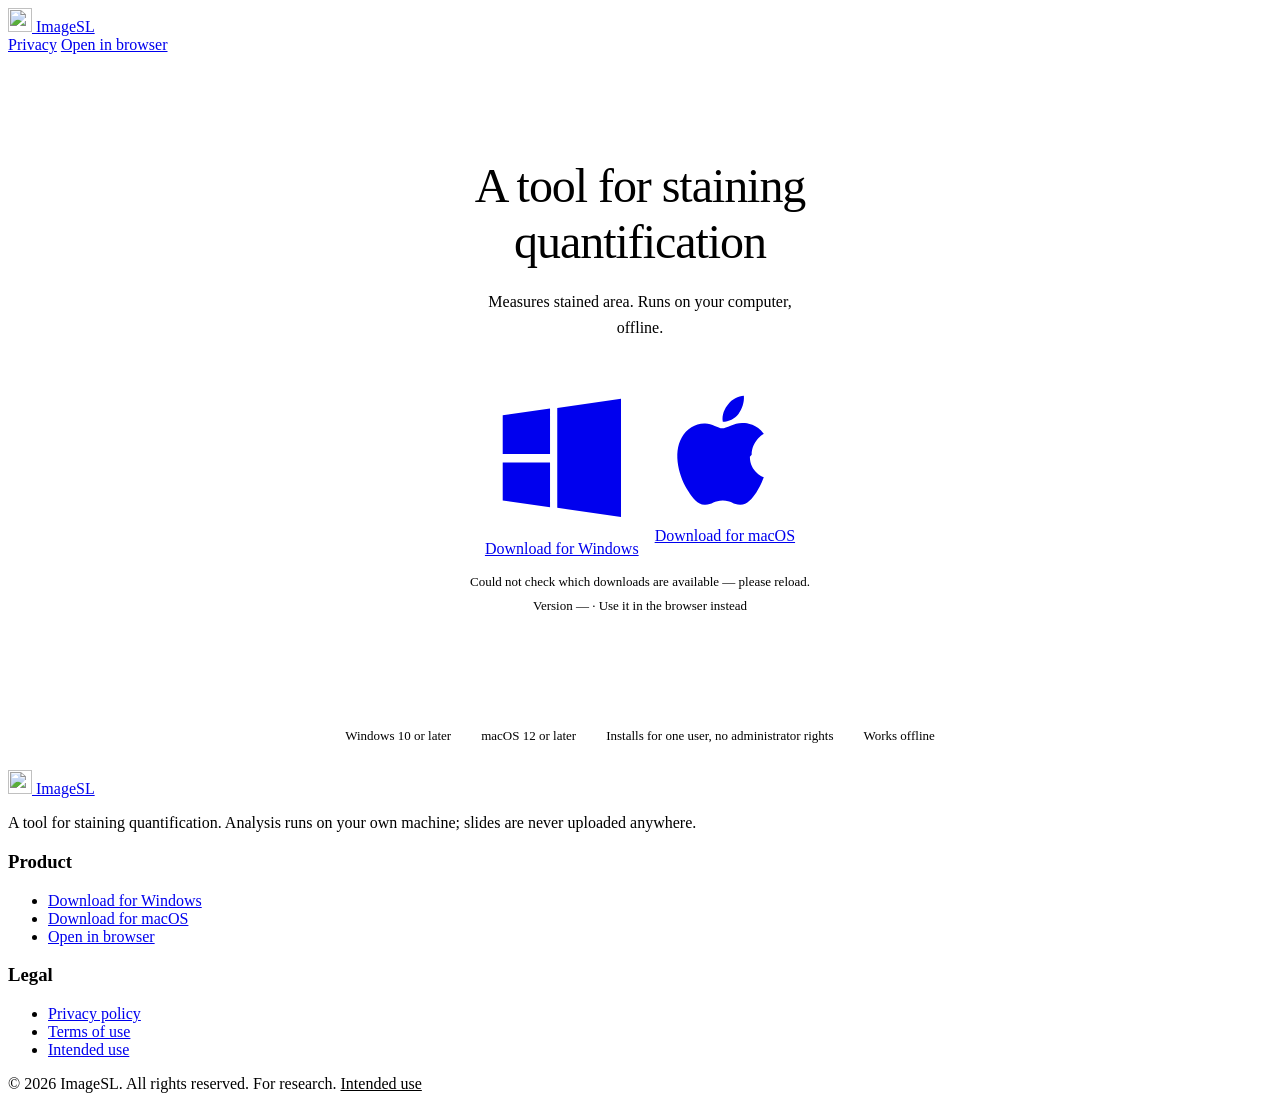
==== server/web/landing.html @ 42e521b3 "Draw every ImageSL mark from one artwork, so they stop disagreeing The taskbar icon and the in-app h" ====
<!doctype html>
<html lang="en">
<head>
<meta charset="utf-8">
<meta name="viewport" content="width=device-width, initial-scale=1">
<title>ImageSL — a tool for staining quantification</title>
<meta name="description" content="ImageSL is a tool for staining quantification. Automatic background removal, colour deconvolution and positive-area measurement. Free desktop app for Windows and macOS; runs offline.">
<meta name="theme-color" content="#ffffff">

<link rel="icon" type="image/png" sizes="32x32" href="/assets/favicon-32.png">
<link rel="icon" type="image/png" sizes="192x192" href="/assets/logo-192.png">
<link rel="apple-touch-icon" href="/assets/logo-192.png">
<link rel="canonical" href="https://imagesl.online/">

<meta property="og:type" content="website">
<meta property="og:site_name" content="ImageSL">
<meta property="og:title" content="ImageSL — a tool for staining quantification">
<meta property="og:description" content="Automatic background removal and positive-area quantification. Runs offline on your own machine.">
<meta property="og:url" content="https://imagesl.online/">
<meta property="og:image" content="https://imagesl.online/assets/og-image.png">
<meta name="twitter:card" content="summary_large_image">

<link rel="stylesheet" href="/tokens.css?v=__ASSET_V__">
<link rel="stylesheet" href="/site.css?v=__ASSET_V__">
<style>
  /* Page-specific only. Header, footer, buttons and prose live in site.css. */

  /* -- hero -------------------------------------------------------------- */
  .hero{text-align:center;padding:104px 0 88px}
  h1{margin:0;font-size:clamp(30px,5vw,48px);font-weight:var(--w-thin);
     letter-spacing:-.022em;line-height:1.16;max-width:15ch;margin-inline:auto}
  .sub{margin:20px auto 0;max-width:44ch;font-size:16px;color:var(--ink-2);line-height:1.6}

  .dl{display:flex;gap:12px;margin-top:38px;flex-wrap:wrap;justify-content:center}

  .hint{margin:16px 0 0;font-size:13px;color:var(--ink-3);min-height:1.2em}
  .meta{margin:8px 0 0;font-size:13px;color:var(--ink-3)}
  .meta a{color:var(--ink-2);text-decoration:none;border-bottom:1px solid var(--line-2)}
  .meta a:hover{color:var(--ink)}

  /* -- spec line --------------------------------------------------------- */
  .spec{border-top:1px solid var(--line);background:var(--bg)}
  .spec .wrap{display:flex;flex-wrap:wrap;gap:10px 30px;padding-block:26px;
              font-size:13px;color:var(--ink-3);justify-content:center;text-align:center}
  .spec b{font-weight:var(--w-normal);color:var(--ink-2)}

</style>
</head>
<body>

<header class="site-header">
  <div class="wrap">
    <a class="brand" href="/">
      <img src="/assets/logo-192.png" alt="" width="24" height="24">
      <span>ImageSL</span>
    </a>
    <nav class="site-nav">
      <a class="opt" href="/privacy">Privacy</a>
      <a href="/app">Open in browser</a>
    </nav>
  </div>
</header>

<main>
  <section class="hero">
    <div class="wrap">
      <h1>A tool for staining quantification</h1>
      <p class="sub">Measures stained area. Runs on your computer, offline.</p>

      <div class="dl">
        <!-- Both buttons ship DISABLED and are switched on only once
             /api/downloads confirms a real file. Starting them enabled meant
             every visitor got a live link during the fetch, and on a platform
             with no build that link is a 404 - the exact thing this page is
             built to avoid. Failing dark is the honest direction. -->
        <a class="btn primary off" id="dl-primary" href="#" rel="noopener" aria-disabled="true">
          <svg viewBox="0 0 24 24" fill="currentColor" aria-hidden="true"><path d="M3 5.5 10.2 4.5v6.9H3V5.5Zm0 13 7.2 1v-6.8H3v5.8Zm8.3 1.1L21 21v-9.6h-9.7v8.2Zm0-15.2v8.1H21V3l-9.7 1.4Z"/></svg>
          <span id="dl-primary-label">Download for Windows</span>
        </a>
        <a class="btn off" id="dl-secondary" href="#" rel="noopener" aria-disabled="true">
          <svg viewBox="0 0 24 24" fill="currentColor" aria-hidden="true"><path d="M16.4 12.6c0-2.3 1.9-3.4 2-3.5-1.1-1.6-2.8-1.8-3.4-1.8-1.4-.1-2.8.9-3.5.9s-1.8-.9-3-.8c-1.5 0-2.9.9-3.7 2.3-1.6 2.7-.4 6.8 1.1 9 .7 1.1 1.6 2.3 2.8 2.2 1.1 0 1.5-.7 2.9-.7s1.7.7 2.9.7 2-1.1 2.7-2.1c.8-1.2 1.2-2.4 1.2-2.5-.1 0-2.3-.9-2.3-3.4ZM14.2 5.8c.6-.8 1-1.9.9-3-.9 0-2 .6-2.6 1.4-.6.7-1.1 1.8-.9 2.9 1 0 2-.5 2.6-1.3Z"/></svg>
          <span id="dl-secondary-label">Download for macOS</span>
        </a>
      </div>

      <p class="hint" id="hint"></p>
      <p class="meta">Version <span id="ver">—</span> · <a href="/app">Use it in the browser instead</a></p>
    </div>
  </section>

  <section class="spec">
    <div class="wrap">
      <span><b>Windows 10</b> or later</span>
      <span><b>macOS 12</b> or later</span>
      <span>Installs for <b>one user</b>, no administrator rights</span>
      <span>Works <b>offline</b></span>
    </div>
  </section>
</main>

<footer class="site-footer">
  <div class="wrap">
    <div class="fgrid">
      <div class="fbrand" style="grid-column:span 2">
        <a class="brand" href="/">
          <img src="/assets/logo-192.png" alt="" width="24" height="24">
          <span>ImageSL</span>
        </a>
        <p>A tool for staining quantification. Analysis runs on your own machine; slides are
           never uploaded anywhere.</p>
      </div>

      <div class="fcol">
        <h3>Product</h3>
        <ul>
          <li><a href="#" id="f-win">Download for Windows</a></li>
          <li><a href="#" id="f-mac">Download for macOS</a></li>
          <li><a href="/app">Open in browser</a></li>
        </ul>
      </div>

      <div class="fcol">
        <h3>Legal</h3>
        <ul>
          <li><a href="/privacy">Privacy policy</a></li>
          <li><a href="/terms">Terms of use</a></li>
          <li><a href="/terms#intended-use">Intended use</a></li>
        </ul>
      </div>
    </div>

    <div class="fbot">
      <span>© <span id="yr">2026</span> ImageSL. All rights reserved.</span>
      <span class="note">For research. <a href="/terms#intended-use" style="color:inherit">Intended use</a></span>
    </div>
  </div>
</footer>

<script>
  // Downloads are served by this site, not by GitHub. A GitHub release link
  // only resolves for people who can see the repository, so a private repo
  // silently 404s every download button - and it does it as an HTML page, which
  // navigates the visitor away instead of downloading. /download/<platform>
  // sends Content-Disposition: attachment, so a click downloads and the page
  // stays put.
  var LABEL = { win: "Download for Windows", mac: "Download for macOS" };
  var KEY   = { win: "windows",              mac: "macos"              };
  var NAME  = { win: "The Windows build",    mac: "The macOS build"    };

  var slot = {};
  function setBtn(id, os){
    var el = document.getElementById(id);
    el.setAttribute('data-os', os);
    var label = document.getElementById(id + '-label');
    if (label) label.textContent = LABEL[os];
    slot[id] = os;
  }

  var isMac = /Mac|iPhone|iPad/.test(navigator.platform || "") ||
              /Mac OS X/.test(navigator.userAgent);
  setBtn('dl-primary',   isMac ? 'mac' : 'win');
  setBtn('dl-secondary', isMac ? 'win' : 'mac');

  document.getElementById('yr').textContent = new Date().getFullYear();

  function say(msg){
    var h = document.getElementById('hint');
    if (h) h.textContent = msg;
  }

  // A button is dead until proven live: the href is only attached once the
  // server has confirmed the file is really there. Everything below either
  // enables a control or leaves it in the disabled state it was served in.
  function enable(el, href){
    if (!el) return;
    el.href = href;
    el.classList.remove('off');
    el.removeAttribute('aria-disabled');
  }

  function blockClick(id, msg){
    var el = document.getElementById(id);
    if (!el) return;
    el.addEventListener('click', function(e){
      if (el.classList.contains('off')) { e.preventDefault(); say(msg); }
    });
  }
  ['dl-primary', 'dl-secondary'].forEach(function(id){
    blockClick(id, NAME[slot[id]] + " is coming soon.");
  });

  // The footer links are plain anchors, so they need the same gate - otherwise
  // they hand out the 404 the buttons above were just stopped from handing out.
  var FOOT = { win: document.getElementById('f-win'),
               mac: document.getElementById('f-mac') };
  ['win', 'mac'].forEach(function(os){
    var el = FOOT[os];
    if (!el) return;
    el.classList.add('off');
    el.addEventListener('click', function(e){
      if (el.classList.contains('off')) { e.preventDefault(); say(NAME[os] + " is coming soon."); }
    });
  });

  // Ask what actually exists before offering it. /api/downloads verifies that
  // the installer is genuinely reachable - a configured URL is not proof of a
  // file - so "available" here means a visitor will really get bytes.
  fetch("/api/downloads")
    .then(function(r){ return r.ok ? r.json() : null; })
    .then(function(j){
      if (!j) throw new Error("no answer");
      if (j.version) document.getElementById('ver').textContent = j.version;
      var p = j.platforms || {};
      ['dl-primary', 'dl-secondary'].forEach(function(id){
        var os = slot[id];
        var info = p[KEY[os]];
        if (info && info.available) enable(document.getElementById(id), info.url || ("/download/" + KEY[os]));
      });
      ['win', 'mac'].forEach(function(os){
        var info = p[KEY[os]];
        if (info && info.available) enable(FOOT[os], info.url || ("/download/" + KEY[os]));
      });
    })
    .catch(function(){
      // We could not find out what exists. Staying dark is the honest failure:
      // the alternative is offering a download we cannot vouch for.
      say("Could not check which downloads are available — please reload.");
    });
</script>
</body>
</html>
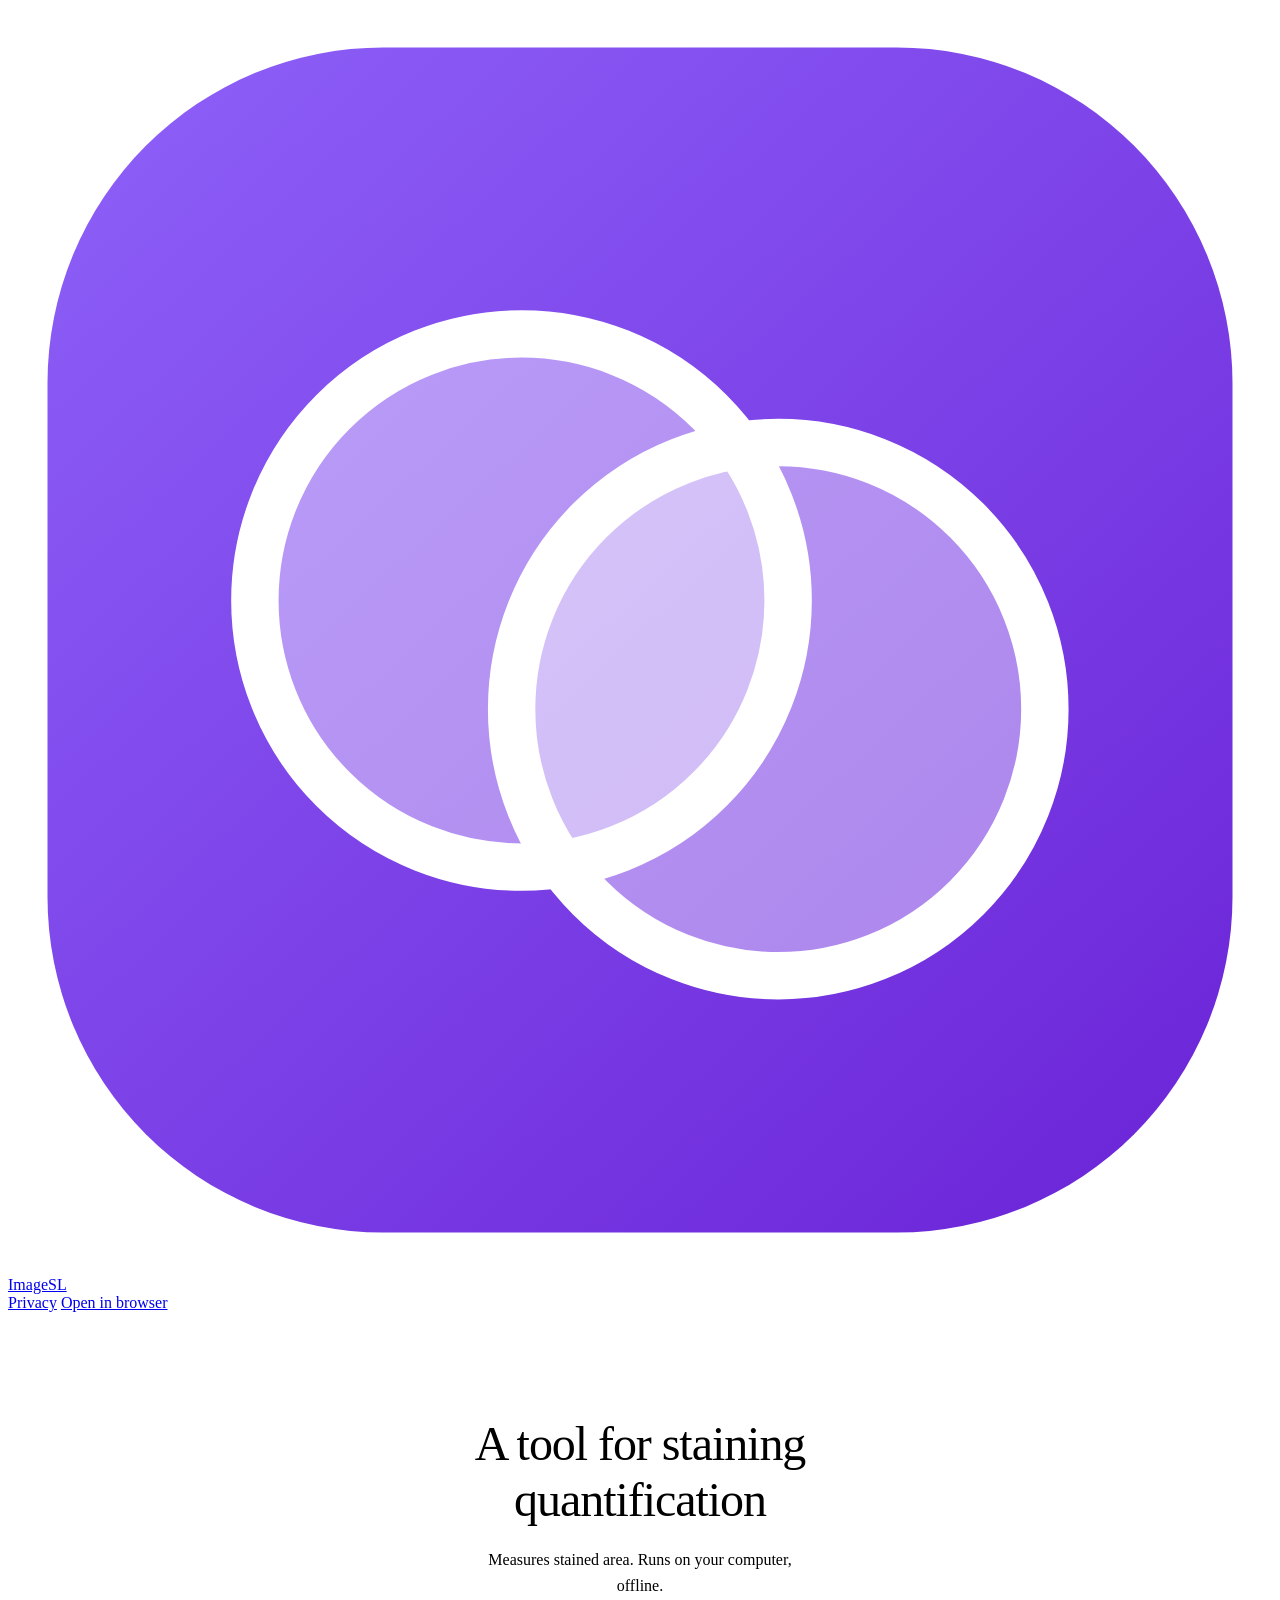
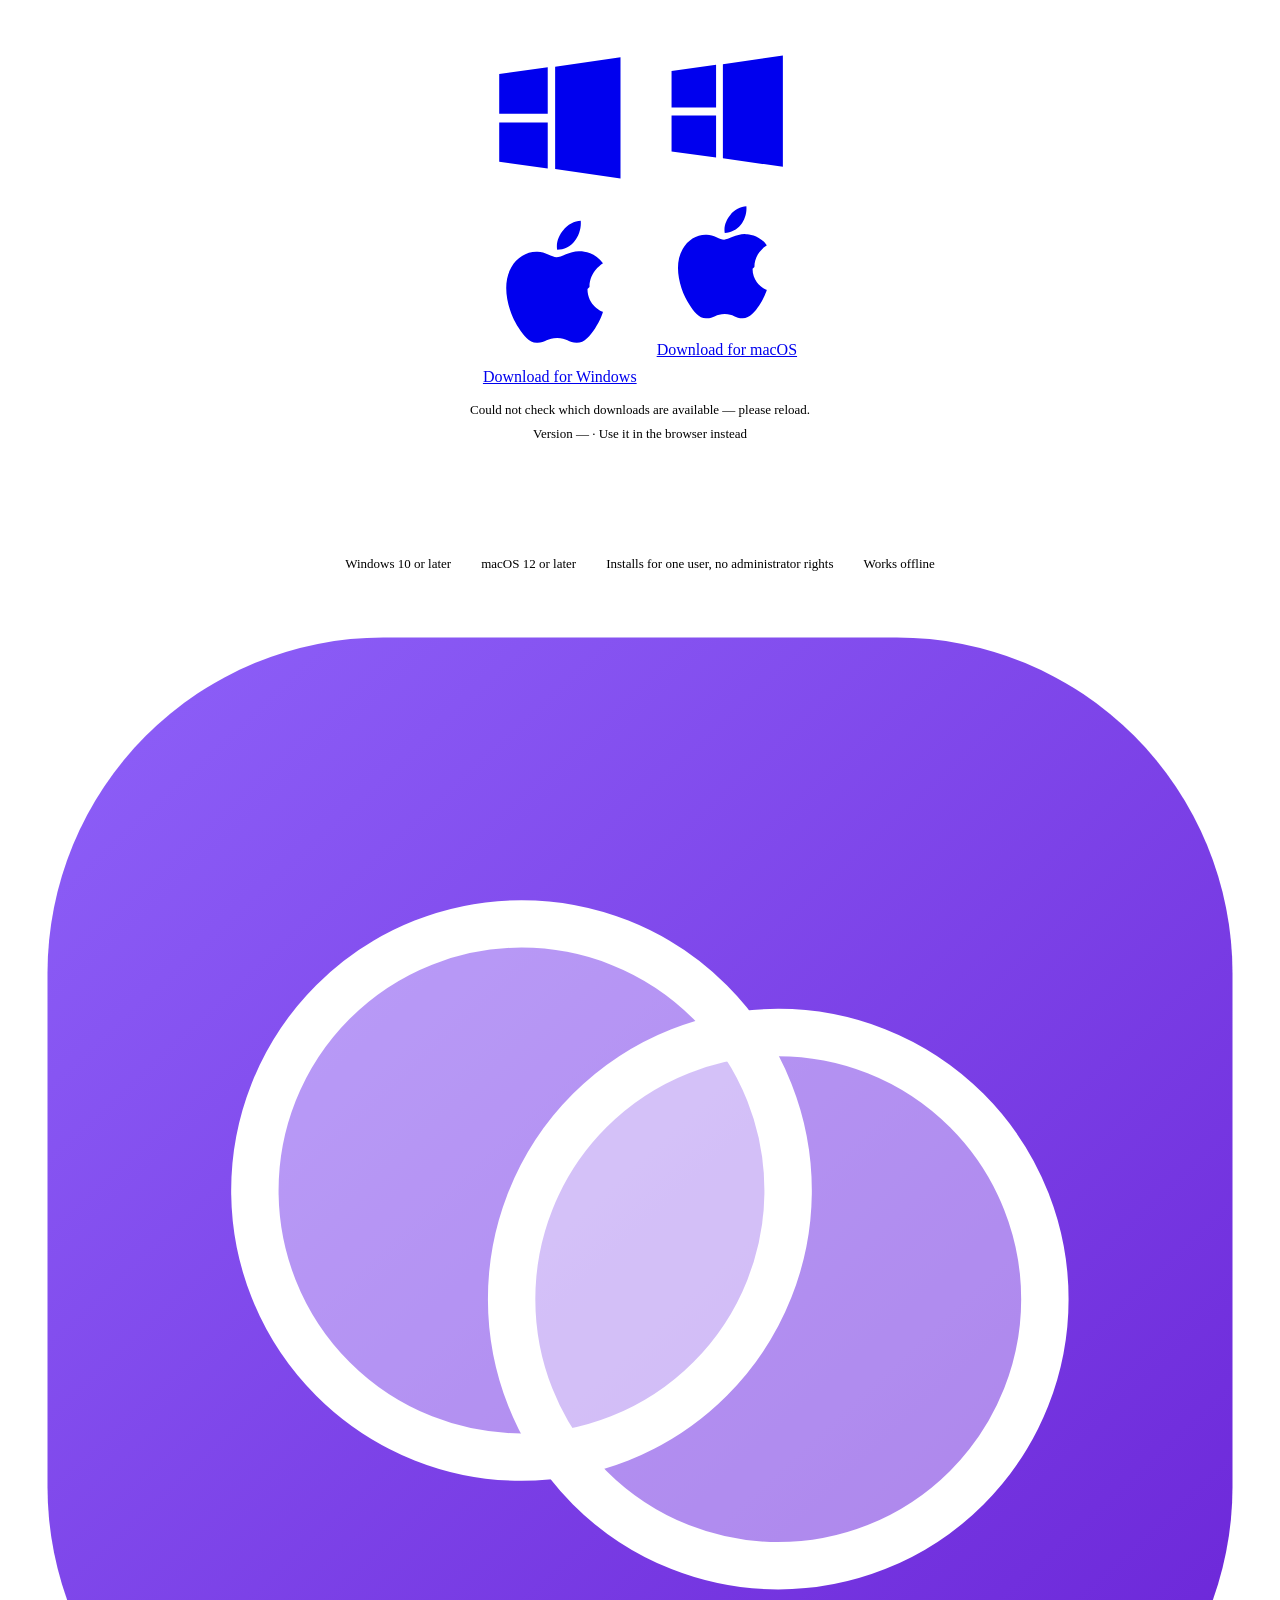
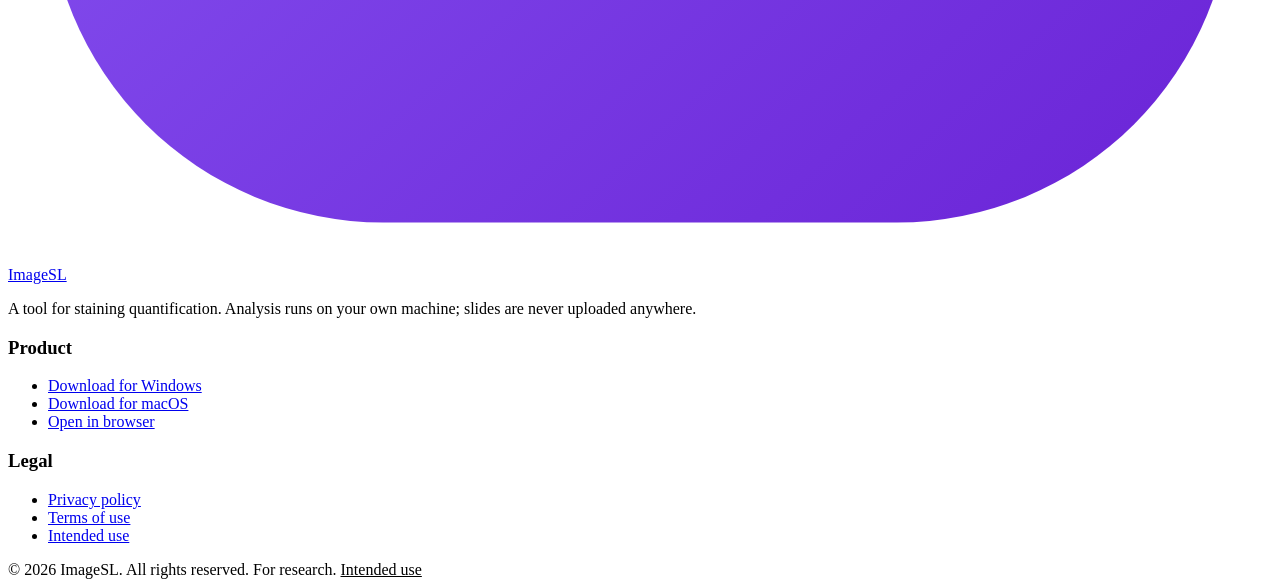
==== commit 4d0db24e: "Keep the original logo and match the icon to it; sync button glyphs Reverts the mark swap. I had mad" ====
--- a/server/web/landing.html
+++ b/server/web/landing.html
@@ -7,8 +7,8 @@
 <meta name="description" content="ImageSL is a tool for staining quantification. Automatic background removal, colour deconvolution and positive-area measurement. Free desktop app for Windows and macOS; runs offline.">
 <meta name="theme-color" content="#ffffff">
 
+<link rel="icon" type="image/svg+xml" href="/assets/logo.svg">
 <link rel="icon" type="image/png" sizes="32x32" href="/assets/favicon-32.png">
-<link rel="icon" type="image/png" sizes="192x192" href="/assets/logo-192.png">
 <link rel="apple-touch-icon" href="/assets/logo-192.png">
 <link rel="canonical" href="https://imagesl.online/">
 
@@ -51,7 +51,15 @@
 <header class="site-header">
   <div class="wrap">
     <a class="brand" href="/">
-      <img src="/assets/logo-192.png" alt="" width="24" height="24">
+      <svg viewBox="0 0 64 64" role="img" aria-label="ImageSL" xmlns="http://www.w3.org/2000/svg">
+        <defs><linearGradient id="isl-a" x1="8" y1="6" x2="56" y2="58" gradientUnits="userSpaceOnUse">
+          <stop offset="0" stop-color="#8b5cf6"/><stop offset="1" stop-color="#6d28d9"/></linearGradient></defs>
+        <rect x="2" y="2" width="60" height="60" rx="17" fill="url(#isl-a)"/>
+        <g stroke="#ffffff" stroke-width="2.4">
+          <circle cx="26" cy="30" r="13.5" fill="#ffffff" fill-opacity="0.42"/>
+          <circle cx="39" cy="35.5" r="13.5" fill="#ffffff" fill-opacity="0.42"/>
+        </g>
+      </svg>
       <span>ImageSL</span>
     </a>
     <nav class="site-nav">
@@ -73,12 +81,19 @@
              every visitor got a live link during the fetch, and on a platform
              with no build that link is a 404 - the exact thing this page is
              built to avoid. Failing dark is the honest direction. -->
-        <a class="btn primary off" id="dl-primary" href="#" rel="noopener" aria-disabled="true">
-          <svg viewBox="0 0 24 24" fill="currentColor" aria-hidden="true"><path d="M3 5.5 10.2 4.5v6.9H3V5.5Zm0 13 7.2 1v-6.8H3v5.8Zm8.3 1.1L21 21v-9.6h-9.7v8.2Zm0-15.2v8.1H21V3l-9.7 1.4Z"/></svg>
+        <!-- Each button carries BOTH glyphs; CSS shows the one matching its
+             data-os. The buttons swap places on a Mac (own platform first), and
+             when only the label moved the primary button read "Download for
+             macOS" above a Windows logo. Tying the glyph to the same attribute
+             that drives the label makes them impossible to separate. -->
+        <a class="btn primary off" id="dl-primary" href="#" rel="noopener" aria-disabled="true" data-os="win">
+          <svg class="g-win" viewBox="0 0 24 24" fill="currentColor" aria-hidden="true"><path d="M3 5.5 10.2 4.5v6.9H3V5.5Zm0 13 7.2 1v-6.8H3v5.8Zm8.3 1.1L21 21v-9.6h-9.7v8.2Zm0-15.2v8.1H21V3l-9.7 1.4Z"/></svg>
+          <svg class="g-mac" viewBox="0 0 24 24" fill="currentColor" aria-hidden="true"><path d="M16.4 12.6c0-2.3 1.9-3.4 2-3.5-1.1-1.6-2.8-1.8-3.4-1.8-1.4-.1-2.8.9-3.5.9s-1.8-.9-3-.8c-1.5 0-2.9.9-3.7 2.3-1.6 2.7-.4 6.8 1.1 9 .7 1.1 1.6 2.3 2.8 2.2 1.1 0 1.5-.7 2.9-.7s1.7.7 2.9.7 2-1.1 2.7-2.1c.8-1.2 1.2-2.4 1.2-2.5-.1 0-2.3-.9-2.3-3.4ZM14.2 5.8c.6-.8 1-1.9.9-3-.9 0-2 .6-2.6 1.4-.6.7-1.1 1.8-.9 2.9 1 0 2-.5 2.6-1.3Z"/></svg>
           <span id="dl-primary-label">Download for Windows</span>
         </a>
-        <a class="btn off" id="dl-secondary" href="#" rel="noopener" aria-disabled="true">
-          <svg viewBox="0 0 24 24" fill="currentColor" aria-hidden="true"><path d="M16.4 12.6c0-2.3 1.9-3.4 2-3.5-1.1-1.6-2.8-1.8-3.4-1.8-1.4-.1-2.8.9-3.5.9s-1.8-.9-3-.8c-1.5 0-2.9.9-3.7 2.3-1.6 2.7-.4 6.8 1.1 9 .7 1.1 1.6 2.3 2.8 2.2 1.1 0 1.5-.7 2.9-.7s1.7.7 2.9.7 2-1.1 2.7-2.1c.8-1.2 1.2-2.4 1.2-2.5-.1 0-2.3-.9-2.3-3.4ZM14.2 5.8c.6-.8 1-1.9.9-3-.9 0-2 .6-2.6 1.4-.6.7-1.1 1.8-.9 2.9 1 0 2-.5 2.6-1.3Z"/></svg>
+        <a class="btn off" id="dl-secondary" href="#" rel="noopener" aria-disabled="true" data-os="mac">
+          <svg class="g-win" viewBox="0 0 24 24" fill="currentColor" aria-hidden="true"><path d="M3 5.5 10.2 4.5v6.9H3V5.5Zm0 13 7.2 1v-6.8H3v5.8Zm8.3 1.1L21 21v-9.6h-9.7v8.2Zm0-15.2v8.1H21V3l-9.7 1.4Z"/></svg>
+          <svg class="g-mac" viewBox="0 0 24 24" fill="currentColor" aria-hidden="true"><path d="M16.4 12.6c0-2.3 1.9-3.4 2-3.5-1.1-1.6-2.8-1.8-3.4-1.8-1.4-.1-2.8.9-3.5.9s-1.8-.9-3-.8c-1.5 0-2.9.9-3.7 2.3-1.6 2.7-.4 6.8 1.1 9 .7 1.1 1.6 2.3 2.8 2.2 1.1 0 1.5-.7 2.9-.7s1.7.7 2.9.7 2-1.1 2.7-2.1c.8-1.2 1.2-2.4 1.2-2.5-.1 0-2.3-.9-2.3-3.4ZM14.2 5.8c.6-.8 1-1.9.9-3-.9 0-2 .6-2.6 1.4-.6.7-1.1 1.8-.9 2.9 1 0 2-.5 2.6-1.3Z"/></svg>
           <span id="dl-secondary-label">Download for macOS</span>
         </a>
       </div>
@@ -103,7 +118,13 @@
     <div class="fgrid">
       <div class="fbrand" style="grid-column:span 2">
         <a class="brand" href="/">
-          <img src="/assets/logo-192.png" alt="" width="24" height="24">
+          <svg viewBox="0 0 64 64" role="img" aria-label="ImageSL" xmlns="http://www.w3.org/2000/svg">
+            <rect x="2" y="2" width="60" height="60" rx="17" fill="url(#isl-a)"/>
+            <g stroke="#ffffff" stroke-width="2.4">
+              <circle cx="26" cy="30" r="13.5" fill="#ffffff" fill-opacity="0.42"/>
+              <circle cx="39" cy="35.5" r="13.5" fill="#ffffff" fill-opacity="0.42"/>
+            </g>
+          </svg>
           <span>ImageSL</span>
         </a>
         <p>A tool for staining quantification. Analysis runs on your own machine; slides are
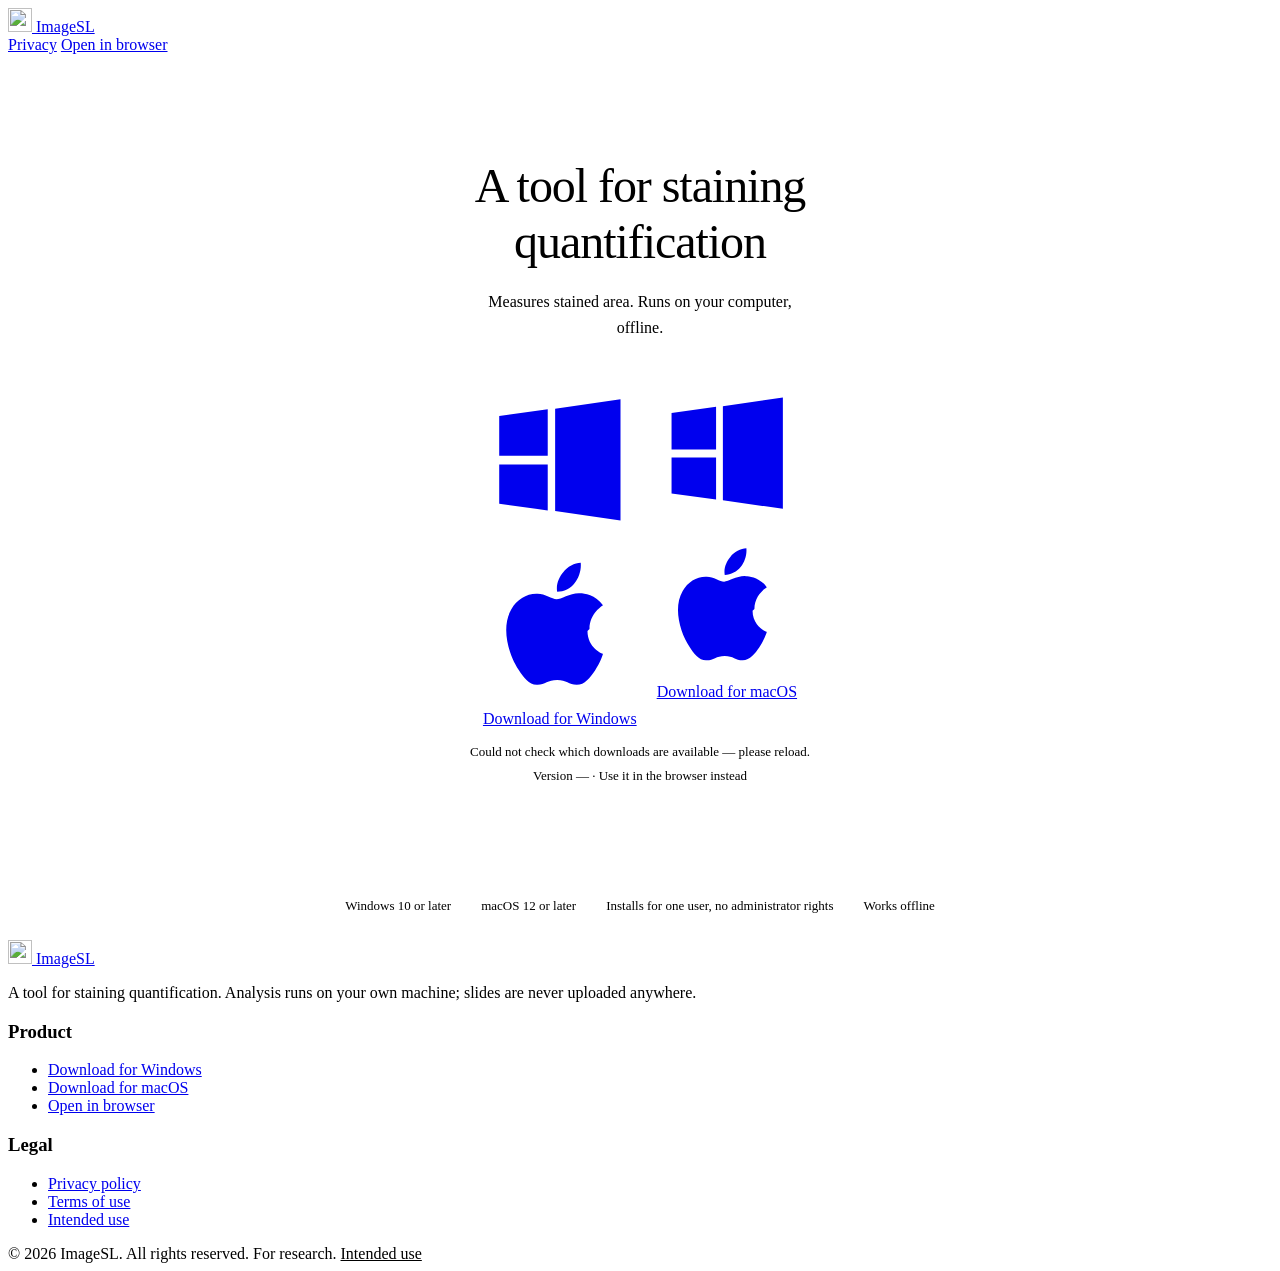
==== commit 2f3a600e: "Restore the original logo artwork, which I overwrote, and derive everything from it I destroyed the " ====
--- a/server/web/landing.html
+++ b/server/web/landing.html
@@ -1,252 +1,238 @@
-<!doctype html>
-<html lang="en">
-<head>
-<meta charset="utf-8">
-<meta name="viewport" content="width=device-width, initial-scale=1">
-<title>ImageSL — a tool for staining quantification</title>
-<meta name="description" content="ImageSL is a tool for staining quantification. Automatic background removal, colour deconvolution and positive-area measurement. Free desktop app for Windows and macOS; runs offline.">
-<meta name="theme-color" content="#ffffff">
-
-<link rel="icon" type="image/svg+xml" href="/assets/logo.svg">
-<link rel="icon" type="image/png" sizes="32x32" href="/assets/favicon-32.png">
-<link rel="apple-touch-icon" href="/assets/logo-192.png">
-<link rel="canonical" href="https://imagesl.online/">
-
-<meta property="og:type" content="website">
-<meta property="og:site_name" content="ImageSL">
-<meta property="og:title" content="ImageSL — a tool for staining quantification">
-<meta property="og:description" content="Automatic background removal and positive-area quantification. Runs offline on your own machine.">
-<meta property="og:url" content="https://imagesl.online/">
-<meta property="og:image" content="https://imagesl.online/assets/og-image.png">
-<meta name="twitter:card" content="summary_large_image">
-
-<link rel="stylesheet" href="/tokens.css?v=__ASSET_V__">
-<link rel="stylesheet" href="/site.css?v=__ASSET_V__">
-<style>
-  /* Page-specific only. Header, footer, buttons and prose live in site.css. */
-
-  /* -- hero -------------------------------------------------------------- */
-  .hero{text-align:center;padding:104px 0 88px}
-  h1{margin:0;font-size:clamp(30px,5vw,48px);font-weight:var(--w-thin);
-     letter-spacing:-.022em;line-height:1.16;max-width:15ch;margin-inline:auto}
-  .sub{margin:20px auto 0;max-width:44ch;font-size:16px;color:var(--ink-2);line-height:1.6}
-
-  .dl{display:flex;gap:12px;margin-top:38px;flex-wrap:wrap;justify-content:center}
-
-  .hint{margin:16px 0 0;font-size:13px;color:var(--ink-3);min-height:1.2em}
-  .meta{margin:8px 0 0;font-size:13px;color:var(--ink-3)}
-  .meta a{color:var(--ink-2);text-decoration:none;border-bottom:1px solid var(--line-2)}
-  .meta a:hover{color:var(--ink)}
-
-  /* -- spec line --------------------------------------------------------- */
-  .spec{border-top:1px solid var(--line);background:var(--bg)}
-  .spec .wrap{display:flex;flex-wrap:wrap;gap:10px 30px;padding-block:26px;
-              font-size:13px;color:var(--ink-3);justify-content:center;text-align:center}
-  .spec b{font-weight:var(--w-normal);color:var(--ink-2)}
-
-</style>
-</head>
-<body>
-
-<header class="site-header">
-  <div class="wrap">
-    <a class="brand" href="/">
-      <svg viewBox="0 0 64 64" role="img" aria-label="ImageSL" xmlns="http://www.w3.org/2000/svg">
-        <defs><linearGradient id="isl-a" x1="8" y1="6" x2="56" y2="58" gradientUnits="userSpaceOnUse">
-          <stop offset="0" stop-color="#8b5cf6"/><stop offset="1" stop-color="#6d28d9"/></linearGradient></defs>
-        <rect x="2" y="2" width="60" height="60" rx="17" fill="url(#isl-a)"/>
-        <g stroke="#ffffff" stroke-width="2.4">
-          <circle cx="26" cy="30" r="13.5" fill="#ffffff" fill-opacity="0.42"/>
-          <circle cx="39" cy="35.5" r="13.5" fill="#ffffff" fill-opacity="0.42"/>
-        </g>
-      </svg>
-      <span>ImageSL</span>
-    </a>
-    <nav class="site-nav">
-      <a class="opt" href="/privacy">Privacy</a>
-      <a href="/app">Open in browser</a>
-    </nav>
-  </div>
-</header>
-
-<main>
-  <section class="hero">
-    <div class="wrap">
-      <h1>A tool for staining quantification</h1>
-      <p class="sub">Measures stained area. Runs on your computer, offline.</p>
-
-      <div class="dl">
-        <!-- Both buttons ship DISABLED and are switched on only once
-             /api/downloads confirms a real file. Starting them enabled meant
-             every visitor got a live link during the fetch, and on a platform
-             with no build that link is a 404 - the exact thing this page is
-             built to avoid. Failing dark is the honest direction. -->
-        <!-- Each button carries BOTH glyphs; CSS shows the one matching its
-             data-os. The buttons swap places on a Mac (own platform first), and
-             when only the label moved the primary button read "Download for
-             macOS" above a Windows logo. Tying the glyph to the same attribute
-             that drives the label makes them impossible to separate. -->
-        <a class="btn primary off" id="dl-primary" href="#" rel="noopener" aria-disabled="true" data-os="win">
-          <svg class="g-win" viewBox="0 0 24 24" fill="currentColor" aria-hidden="true"><path d="M3 5.5 10.2 4.5v6.9H3V5.5Zm0 13 7.2 1v-6.8H3v5.8Zm8.3 1.1L21 21v-9.6h-9.7v8.2Zm0-15.2v8.1H21V3l-9.7 1.4Z"/></svg>
-          <svg class="g-mac" viewBox="0 0 24 24" fill="currentColor" aria-hidden="true"><path d="M16.4 12.6c0-2.3 1.9-3.4 2-3.5-1.1-1.6-2.8-1.8-3.4-1.8-1.4-.1-2.8.9-3.5.9s-1.8-.9-3-.8c-1.5 0-2.9.9-3.7 2.3-1.6 2.7-.4 6.8 1.1 9 .7 1.1 1.6 2.3 2.8 2.2 1.1 0 1.5-.7 2.9-.7s1.7.7 2.9.7 2-1.1 2.7-2.1c.8-1.2 1.2-2.4 1.2-2.5-.1 0-2.3-.9-2.3-3.4ZM14.2 5.8c.6-.8 1-1.9.9-3-.9 0-2 .6-2.6 1.4-.6.7-1.1 1.8-.9 2.9 1 0 2-.5 2.6-1.3Z"/></svg>
-          <span id="dl-primary-label">Download for Windows</span>
-        </a>
-        <a class="btn off" id="dl-secondary" href="#" rel="noopener" aria-disabled="true" data-os="mac">
-          <svg class="g-win" viewBox="0 0 24 24" fill="currentColor" aria-hidden="true"><path d="M3 5.5 10.2 4.5v6.9H3V5.5Zm0 13 7.2 1v-6.8H3v5.8Zm8.3 1.1L21 21v-9.6h-9.7v8.2Zm0-15.2v8.1H21V3l-9.7 1.4Z"/></svg>
-          <svg class="g-mac" viewBox="0 0 24 24" fill="currentColor" aria-hidden="true"><path d="M16.4 12.6c0-2.3 1.9-3.4 2-3.5-1.1-1.6-2.8-1.8-3.4-1.8-1.4-.1-2.8.9-3.5.9s-1.8-.9-3-.8c-1.5 0-2.9.9-3.7 2.3-1.6 2.7-.4 6.8 1.1 9 .7 1.1 1.6 2.3 2.8 2.2 1.1 0 1.5-.7 2.9-.7s1.7.7 2.9.7 2-1.1 2.7-2.1c.8-1.2 1.2-2.4 1.2-2.5-.1 0-2.3-.9-2.3-3.4ZM14.2 5.8c.6-.8 1-1.9.9-3-.9 0-2 .6-2.6 1.4-.6.7-1.1 1.8-.9 2.9 1 0 2-.5 2.6-1.3Z"/></svg>
-          <span id="dl-secondary-label">Download for macOS</span>
-        </a>
-      </div>
-
-      <p class="hint" id="hint"></p>
-      <p class="meta">Version <span id="ver">—</span> · <a href="/app">Use it in the browser instead</a></p>
-    </div>
-  </section>
-
-  <section class="spec">
-    <div class="wrap">
-      <span><b>Windows 10</b> or later</span>
-      <span><b>macOS 12</b> or later</span>
-      <span>Installs for <b>one user</b>, no administrator rights</span>
-      <span>Works <b>offline</b></span>
-    </div>
-  </section>
-</main>
-
-<footer class="site-footer">
-  <div class="wrap">
-    <div class="fgrid">
-      <div class="fbrand" style="grid-column:span 2">
-        <a class="brand" href="/">
-          <svg viewBox="0 0 64 64" role="img" aria-label="ImageSL" xmlns="http://www.w3.org/2000/svg">
-            <rect x="2" y="2" width="60" height="60" rx="17" fill="url(#isl-a)"/>
-            <g stroke="#ffffff" stroke-width="2.4">
-              <circle cx="26" cy="30" r="13.5" fill="#ffffff" fill-opacity="0.42"/>
-              <circle cx="39" cy="35.5" r="13.5" fill="#ffffff" fill-opacity="0.42"/>
-            </g>
-          </svg>
-          <span>ImageSL</span>
-        </a>
-        <p>A tool for staining quantification. Analysis runs on your own machine; slides are
-           never uploaded anywhere.</p>
-      </div>
-
-      <div class="fcol">
-        <h3>Product</h3>
-        <ul>
-          <li><a href="#" id="f-win">Download for Windows</a></li>
-          <li><a href="#" id="f-mac">Download for macOS</a></li>
-          <li><a href="/app">Open in browser</a></li>
-        </ul>
-      </div>
-
-      <div class="fcol">
-        <h3>Legal</h3>
-        <ul>
-          <li><a href="/privacy">Privacy policy</a></li>
-          <li><a href="/terms">Terms of use</a></li>
-          <li><a href="/terms#intended-use">Intended use</a></li>
-        </ul>
-      </div>
-    </div>
-
-    <div class="fbot">
-      <span>© <span id="yr">2026</span> ImageSL. All rights reserved.</span>
-      <span class="note">For research. <a href="/terms#intended-use" style="color:inherit">Intended use</a></span>
-    </div>
-  </div>
-</footer>
-
-<script>
-  // Downloads are served by this site, not by GitHub. A GitHub release link
-  // only resolves for people who can see the repository, so a private repo
-  // silently 404s every download button - and it does it as an HTML page, which
-  // navigates the visitor away instead of downloading. /download/<platform>
-  // sends Content-Disposition: attachment, so a click downloads and the page
-  // stays put.
-  var LABEL = { win: "Download for Windows", mac: "Download for macOS" };
-  var KEY   = { win: "windows",              mac: "macos"              };
-  var NAME  = { win: "The Windows build",    mac: "The macOS build"    };
-
-  var slot = {};
-  function setBtn(id, os){
-    var el = document.getElementById(id);
-    el.setAttribute('data-os', os);
-    var label = document.getElementById(id + '-label');
-    if (label) label.textContent = LABEL[os];
-    slot[id] = os;
-  }
-
-  var isMac = /Mac|iPhone|iPad/.test(navigator.platform || "") ||
-              /Mac OS X/.test(navigator.userAgent);
-  setBtn('dl-primary',   isMac ? 'mac' : 'win');
-  setBtn('dl-secondary', isMac ? 'win' : 'mac');
-
-  document.getElementById('yr').textContent = new Date().getFullYear();
-
-  function say(msg){
-    var h = document.getElementById('hint');
-    if (h) h.textContent = msg;
-  }
-
-  // A button is dead until proven live: the href is only attached once the
-  // server has confirmed the file is really there. Everything below either
-  // enables a control or leaves it in the disabled state it was served in.
-  function enable(el, href){
-    if (!el) return;
-    el.href = href;
-    el.classList.remove('off');
-    el.removeAttribute('aria-disabled');
-  }
-
-  function blockClick(id, msg){
-    var el = document.getElementById(id);
-    if (!el) return;
-    el.addEventListener('click', function(e){
-      if (el.classList.contains('off')) { e.preventDefault(); say(msg); }
-    });
-  }
-  ['dl-primary', 'dl-secondary'].forEach(function(id){
-    blockClick(id, NAME[slot[id]] + " is coming soon.");
-  });
-
-  // The footer links are plain anchors, so they need the same gate - otherwise
-  // they hand out the 404 the buttons above were just stopped from handing out.
-  var FOOT = { win: document.getElementById('f-win'),
-               mac: document.getElementById('f-mac') };
-  ['win', 'mac'].forEach(function(os){
-    var el = FOOT[os];
-    if (!el) return;
-    el.classList.add('off');
-    el.addEventListener('click', function(e){
-      if (el.classList.contains('off')) { e.preventDefault(); say(NAME[os] + " is coming soon."); }
-    });
-  });
-
-  // Ask what actually exists before offering it. /api/downloads verifies that
-  // the installer is genuinely reachable - a configured URL is not proof of a
-  // file - so "available" here means a visitor will really get bytes.
-  fetch("/api/downloads")
-    .then(function(r){ return r.ok ? r.json() : null; })
-    .then(function(j){
-      if (!j) throw new Error("no answer");
-      if (j.version) document.getElementById('ver').textContent = j.version;
-      var p = j.platforms || {};
-      ['dl-primary', 'dl-secondary'].forEach(function(id){
-        var os = slot[id];
-        var info = p[KEY[os]];
-        if (info && info.available) enable(document.getElementById(id), info.url || ("/download/" + KEY[os]));
-      });
-      ['win', 'mac'].forEach(function(os){
-        var info = p[KEY[os]];
-        if (info && info.available) enable(FOOT[os], info.url || ("/download/" + KEY[os]));
-      });
-    })
-    .catch(function(){
-      // We could not find out what exists. Staying dark is the honest failure:
-      // the alternative is offering a download we cannot vouch for.
-      say("Could not check which downloads are available — please reload.");
-    });
-</script>
-</body>
-</html>
+<!doctype html>
+<html lang="en">
+<head>
+<meta charset="utf-8">
+<meta name="viewport" content="width=device-width, initial-scale=1">
+<title>ImageSL — a tool for staining quantification</title>
+<meta name="description" content="ImageSL is a tool for staining quantification. Automatic background removal, colour deconvolution and positive-area measurement. Free desktop app for Windows and macOS; runs offline.">
+<meta name="theme-color" content="#ffffff">
++
+<link rel="icon" type="image/png" sizes="32x32" href="/assets/favicon-32.png">
+<link rel="apple-touch-icon" href="/assets/logo-192.png">
+<link rel="canonical" href="https://imagesl.online/">
+
+<meta property="og:type" content="website">
+<meta property="og:site_name" content="ImageSL">
+<meta property="og:title" content="ImageSL — a tool for staining quantification">
+<meta property="og:description" content="Automatic background removal and positive-area quantification. Runs offline on your own machine.">
+<meta property="og:url" content="https://imagesl.online/">
+<meta property="og:image" content="https://imagesl.online/assets/og-image.png">
+<meta name="twitter:card" content="summary_large_image">
+
+<link rel="stylesheet" href="/tokens.css?v=__ASSET_V__">
+<link rel="stylesheet" href="/site.css?v=__ASSET_V__">
+<style>
+  /* Page-specific only. Header, footer, buttons and prose live in site.css. */
+
+  /* -- hero -------------------------------------------------------------- */
+  .hero{text-align:center;padding:104px 0 88px}
+  h1{margin:0;font-size:clamp(30px,5vw,48px);font-weight:var(--w-thin);
+     letter-spacing:-.022em;line-height:1.16;max-width:15ch;margin-inline:auto}
+  .sub{margin:20px auto 0;max-width:44ch;font-size:16px;color:var(--ink-2);line-height:1.6}
+
+  .dl{display:flex;gap:12px;margin-top:38px;flex-wrap:wrap;justify-content:center}
+
+  .hint{margin:16px 0 0;font-size:13px;color:var(--ink-3);min-height:1.2em}
+  .meta{margin:8px 0 0;font-size:13px;color:var(--ink-3)}
+  .meta a{color:var(--ink-2);text-decoration:none;border-bottom:1px solid var(--line-2)}
+  .meta a:hover{color:var(--ink)}
+
+  /* -- spec line --------------------------------------------------------- */
+  .spec{border-top:1px solid var(--line);background:var(--bg)}
+  .spec .wrap{display:flex;flex-wrap:wrap;gap:10px 30px;padding-block:26px;
+              font-size:13px;color:var(--ink-3);justify-content:center;text-align:center}
+  .spec b{font-weight:var(--w-normal);color:var(--ink-2)}
+
+</style>
+</head>
+<body>
+
+<header class="site-header">
+  <div class="wrap">
+    <a class="brand" href="/">
+      <img src="/assets/logo-192.png" alt="" width="24" height="24">
+      <span>ImageSL</span>
+    </a>
+    <nav class="site-nav">
+      <a class="opt" href="/privacy">Privacy</a>
+      <a href="/app">Open in browser</a>
+    </nav>
+  </div>
+</header>
+
+<main>
+  <section class="hero">
+    <div class="wrap">
+      <h1>A tool for staining quantification</h1>
+      <p class="sub">Measures stained area. Runs on your computer, offline.</p>
+
+      <div class="dl">
+        <!-- Both buttons ship DISABLED and are switched on only once
+             /api/downloads confirms a real file. Starting them enabled meant
+             every visitor got a live link during the fetch, and on a platform
+             with no build that link is a 404 - the exact thing this page is
+             built to avoid. Failing dark is the honest direction. -->
+        <!-- Each button carries BOTH glyphs; CSS shows the one matching its
+             data-os. The buttons swap places on a Mac (own platform first), and
+             when only the label moved the primary button read "Download for
+             macOS" above a Windows logo. Tying the glyph to the same attribute
+             that drives the label makes them impossible to separate. -->
+        <a class="btn primary off" id="dl-primary" href="#" rel="noopener" aria-disabled="true" data-os="win">
+          <svg class="g-win" viewBox="0 0 24 24" fill="currentColor" aria-hidden="true"><path d="M3 5.5 10.2 4.5v6.9H3V5.5Zm0 13 7.2 1v-6.8H3v5.8Zm8.3 1.1L21 21v-9.6h-9.7v8.2Zm0-15.2v8.1H21V3l-9.7 1.4Z"/></svg>
+          <svg class="g-mac" viewBox="0 0 24 24" fill="currentColor" aria-hidden="true"><path d="M16.4 12.6c0-2.3 1.9-3.4 2-3.5-1.1-1.6-2.8-1.8-3.4-1.8-1.4-.1-2.8.9-3.5.9s-1.8-.9-3-.8c-1.5 0-2.9.9-3.7 2.3-1.6 2.7-.4 6.8 1.1 9 .7 1.1 1.6 2.3 2.8 2.2 1.1 0 1.5-.7 2.9-.7s1.7.7 2.9.7 2-1.1 2.7-2.1c.8-1.2 1.2-2.4 1.2-2.5-.1 0-2.3-.9-2.3-3.4ZM14.2 5.8c.6-.8 1-1.9.9-3-.9 0-2 .6-2.6 1.4-.6.7-1.1 1.8-.9 2.9 1 0 2-.5 2.6-1.3Z"/></svg>
+          <span id="dl-primary-label">Download for Windows</span>
+        </a>
+        <a class="btn off" id="dl-secondary" href="#" rel="noopener" aria-disabled="true" data-os="mac">
+          <svg class="g-win" viewBox="0 0 24 24" fill="currentColor" aria-hidden="true"><path d="M3 5.5 10.2 4.5v6.9H3V5.5Zm0 13 7.2 1v-6.8H3v5.8Zm8.3 1.1L21 21v-9.6h-9.7v8.2Zm0-15.2v8.1H21V3l-9.7 1.4Z"/></svg>
+          <svg class="g-mac" viewBox="0 0 24 24" fill="currentColor" aria-hidden="true"><path d="M16.4 12.6c0-2.3 1.9-3.4 2-3.5-1.1-1.6-2.8-1.8-3.4-1.8-1.4-.1-2.8.9-3.5.9s-1.8-.9-3-.8c-1.5 0-2.9.9-3.7 2.3-1.6 2.7-.4 6.8 1.1 9 .7 1.1 1.6 2.3 2.8 2.2 1.1 0 1.5-.7 2.9-.7s1.7.7 2.9.7 2-1.1 2.7-2.1c.8-1.2 1.2-2.4 1.2-2.5-.1 0-2.3-.9-2.3-3.4ZM14.2 5.8c.6-.8 1-1.9.9-3-.9 0-2 .6-2.6 1.4-.6.7-1.1 1.8-.9 2.9 1 0 2-.5 2.6-1.3Z"/></svg>
+          <span id="dl-secondary-label">Download for macOS</span>
+        </a>
+      </div>
+
+      <p class="hint" id="hint"></p>
+      <p class="meta">Version <span id="ver">—</span> · <a href="/app">Use it in the browser instead</a></p>
+    </div>
+  </section>
+
+  <section class="spec">
+    <div class="wrap">
+      <span><b>Windows 10</b> or later</span>
+      <span><b>macOS 12</b> or later</span>
+      <span>Installs for <b>one user</b>, no administrator rights</span>
+      <span>Works <b>offline</b></span>
+    </div>
+  </section>
+</main>
+
+<footer class="site-footer">
+  <div class="wrap">
+    <div class="fgrid">
+      <div class="fbrand" style="grid-column:span 2">
+        <a class="brand" href="/">
+          <img src="/assets/logo-192.png" alt="" width="24" height="24">
+          <span>ImageSL</span>
+        </a>
+        <p>A tool for staining quantification. Analysis runs on your own machine; slides are
+           never uploaded anywhere.</p>
+      </div>
+
+      <div class="fcol">
+        <h3>Product</h3>
+        <ul>
+          <li><a href="#" id="f-win">Download for Windows</a></li>
+          <li><a href="#" id="f-mac">Download for macOS</a></li>
+          <li><a href="/app">Open in browser</a></li>
+        </ul>
+      </div>
+
+      <div class="fcol">
+        <h3>Legal</h3>
+        <ul>
+          <li><a href="/privacy">Privacy policy</a></li>
+          <li><a href="/terms">Terms of use</a></li>
+          <li><a href="/terms#intended-use">Intended use</a></li>
+        </ul>
+      </div>
+    </div>
+
+    <div class="fbot">
+      <span>© <span id="yr">2026</span> ImageSL. All rights reserved.</span>
+      <span class="note">For research. <a href="/terms#intended-use" style="color:inherit">Intended use</a></span>
+    </div>
+  </div>
+</footer>
+
+<script>
+  // Downloads are served by this site, not by GitHub. A GitHub release link
+  // only resolves for people who can see the repository, so a private repo
+  // silently 404s every download button - and it does it as an HTML page, which
+  // navigates the visitor away instead of downloading. /download/<platform>
+  // sends Content-Disposition: attachment, so a click downloads and the page
+  // stays put.
+  var LABEL = { win: "Download for Windows", mac: "Download for macOS" };
+  var KEY   = { win: "windows",              mac: "macos"              };
+  var NAME  = { win: "The Windows build",    mac: "The macOS build"    };
+
+  var slot = {};
+  function setBtn(id, os){
+    var el = document.getElementById(id);
+    el.setAttribute('data-os', os);
+    var label = document.getElementById(id + '-label');
+    if (label) label.textContent = LABEL[os];
+    slot[id] = os;
+  }
+
+  var isMac = /Mac|iPhone|iPad/.test(navigator.platform || "") ||
+              /Mac OS X/.test(navigator.userAgent);
+  setBtn('dl-primary',   isMac ? 'mac' : 'win');
+  setBtn('dl-secondary', isMac ? 'win' : 'mac');
+
+  document.getElementById('yr').textContent = new Date().getFullYear();
+
+  function say(msg){
+    var h = document.getElementById('hint');
+    if (h) h.textContent = msg;
+  }
+
+  // A button is dead until proven live: the href is only attached once the
+  // server has confirmed the file is really there. Everything below either
+  // enables a control or leaves it in the disabled state it was served in.
+  function enable(el, href){
+    if (!el) return;
+    el.href = href;
+    el.classList.remove('off');
+    el.removeAttribute('aria-disabled');
+  }
+
+  function blockClick(id, msg){
+    var el = document.getElementById(id);
+    if (!el) return;
+    el.addEventListener('click', function(e){
+      if (el.classList.contains('off')) { e.preventDefault(); say(msg); }
+    });
+  }
+  ['dl-primary', 'dl-secondary'].forEach(function(id){
+    blockClick(id, NAME[slot[id]] + " is coming soon.");
+  });
+
+  // The footer links are plain anchors, so they need the same gate - otherwise
+  // they hand out the 404 the buttons above were just stopped from handing out.
+  var FOOT = { win: document.getElementById('f-win'),
+               mac: document.getElementById('f-mac') };
+  ['win', 'mac'].forEach(function(os){
+    var el = FOOT[os];
+    if (!el) return;
+    el.classList.add('off');
+    el.addEventListener('click', function(e){
+      if (el.classList.contains('off')) { e.preventDefault(); say(NAME[os] + " is coming soon."); }
+    });
+  });
+
+  // Ask what actually exists before offering it. /api/downloads verifies that
+  // the installer is genuinely reachable - a configured URL is not proof of a
+  // file - so "available" here means a visitor will really get bytes.
+  fetch("/api/downloads")
+    .then(function(r){ return r.ok ? r.json() : null; })
+    .then(function(j){
+      if (!j) throw new Error("no answer");
+      if (j.version) document.getElementById('ver').textContent = j.version;
+      var p = j.platforms || {};
+      ['dl-primary', 'dl-secondary'].forEach(function(id){
+        var os = slot[id];
+        var info = p[KEY[os]];
+        if (info && info.available) enable(document.getElementById(id), info.url || ("/download/" + KEY[os]));
+      });
+      ['win', 'mac'].forEach(function(os){
+        var info = p[KEY[os]];
+        if (info && info.available) enable(FOOT[os], info.url || ("/download/" + KEY[os]));
+      });
+    })
+    .catch(function(){
+      // We could not find out what exists. Staying dark is the honest failure:
+      // the alternative is offering a download we cannot vouch for.
+      say("Could not check which downloads are available — please reload.");
+    });
+</script>
+</body>
+</html>
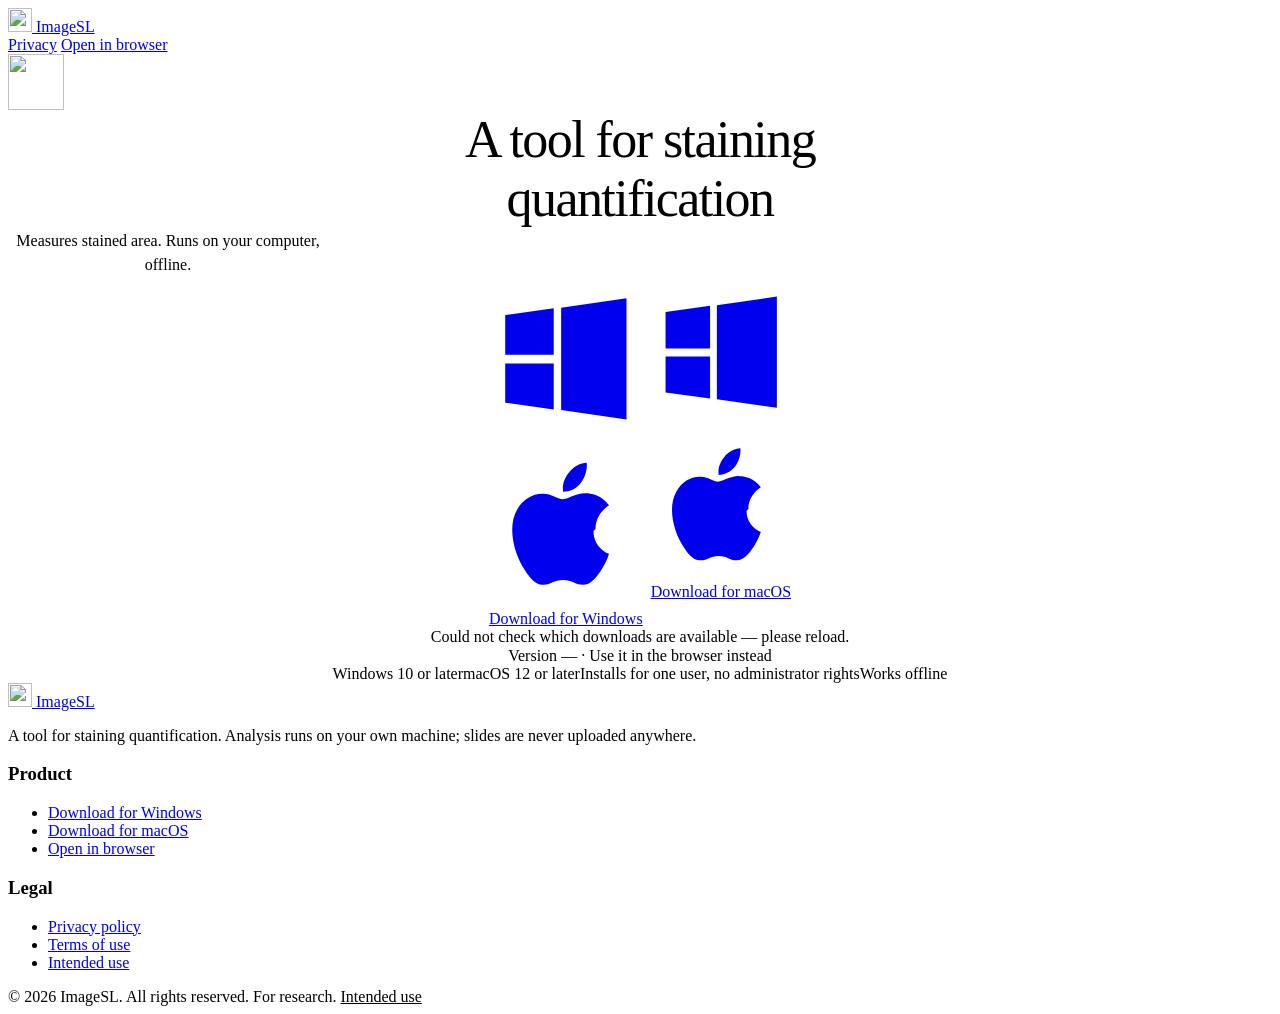
==== commit b22c7b1f: "Give Setup its own artwork; rebuild the analyzer around one centred column THE INSTALLER had no bran" ====
--- a/server/web/landing.html
+++ b/server/web/landing.html
@@ -1,238 +1,243 @@
-<!doctype html>
-<html lang="en">
-<head>
-<meta charset="utf-8">
-<meta name="viewport" content="width=device-width, initial-scale=1">
-<title>ImageSL — a tool for staining quantification</title>
-<meta name="description" content="ImageSL is a tool for staining quantification. Automatic background removal, colour deconvolution and positive-area measurement. Free desktop app for Windows and macOS; runs offline.">
-<meta name="theme-color" content="#ffffff">
--
-<link rel="icon" type="image/png" sizes="32x32" href="/assets/favicon-32.png">
-<link rel="apple-touch-icon" href="/assets/logo-192.png">
-<link rel="canonical" href="https://imagesl.online/">
-
-<meta property="og:type" content="website">
-<meta property="og:site_name" content="ImageSL">
-<meta property="og:title" content="ImageSL — a tool for staining quantification">
-<meta property="og:description" content="Automatic background removal and positive-area quantification. Runs offline on your own machine.">
-<meta property="og:url" content="https://imagesl.online/">
-<meta property="og:image" content="https://imagesl.online/assets/og-image.png">
-<meta name="twitter:card" content="summary_large_image">
-
-<link rel="stylesheet" href="/tokens.css?v=__ASSET_V__">
-<link rel="stylesheet" href="/site.css?v=__ASSET_V__">
-<style>
-  /* Page-specific only. Header, footer, buttons and prose live in site.css. */
-
-  /* -- hero -------------------------------------------------------------- */
-  .hero{text-align:center;padding:104px 0 88px}
-  h1{margin:0;font-size:clamp(30px,5vw,48px);font-weight:var(--w-thin);
-     letter-spacing:-.022em;line-height:1.16;max-width:15ch;margin-inline:auto}
-  .sub{margin:20px auto 0;max-width:44ch;font-size:16px;color:var(--ink-2);line-height:1.6}
-
-  .dl{display:flex;gap:12px;margin-top:38px;flex-wrap:wrap;justify-content:center}
-
-  .hint{margin:16px 0 0;font-size:13px;color:var(--ink-3);min-height:1.2em}
-  .meta{margin:8px 0 0;font-size:13px;color:var(--ink-3)}
-  .meta a{color:var(--ink-2);text-decoration:none;border-bottom:1px solid var(--line-2)}
-  .meta a:hover{color:var(--ink)}
-
-  /* -- spec line --------------------------------------------------------- */
-  .spec{border-top:1px solid var(--line);background:var(--bg)}
-  .spec .wrap{display:flex;flex-wrap:wrap;gap:10px 30px;padding-block:26px;
-              font-size:13px;color:var(--ink-3);justify-content:center;text-align:center}
-  .spec b{font-weight:var(--w-normal);color:var(--ink-2)}
-
-</style>
-</head>
-<body>
-
-<header class="site-header">
-  <div class="wrap">
-    <a class="brand" href="/">
-      <img src="/assets/logo-192.png" alt="" width="24" height="24">
-      <span>ImageSL</span>
-    </a>
-    <nav class="site-nav">
-      <a class="opt" href="/privacy">Privacy</a>
-      <a href="/app">Open in browser</a>
-    </nav>
-  </div>
-</header>
-
-<main>
-  <section class="hero">
-    <div class="wrap">
-      <h1>A tool for staining quantification</h1>
-      <p class="sub">Measures stained area. Runs on your computer, offline.</p>
-
-      <div class="dl">
-        <!-- Both buttons ship DISABLED and are switched on only once
-             /api/downloads confirms a real file. Starting them enabled meant
-             every visitor got a live link during the fetch, and on a platform
-             with no build that link is a 404 - the exact thing this page is
-             built to avoid. Failing dark is the honest direction. -->
-        <!-- Each button carries BOTH glyphs; CSS shows the one matching its
-             data-os. The buttons swap places on a Mac (own platform first), and
-             when only the label moved the primary button read "Download for
-             macOS" above a Windows logo. Tying the glyph to the same attribute
-             that drives the label makes them impossible to separate. -->
-        <a class="btn primary off" id="dl-primary" href="#" rel="noopener" aria-disabled="true" data-os="win">
-          <svg class="g-win" viewBox="0 0 24 24" fill="currentColor" aria-hidden="true"><path d="M3 5.5 10.2 4.5v6.9H3V5.5Zm0 13 7.2 1v-6.8H3v5.8Zm8.3 1.1L21 21v-9.6h-9.7v8.2Zm0-15.2v8.1H21V3l-9.7 1.4Z"/></svg>
-          <svg class="g-mac" viewBox="0 0 24 24" fill="currentColor" aria-hidden="true"><path d="M16.4 12.6c0-2.3 1.9-3.4 2-3.5-1.1-1.6-2.8-1.8-3.4-1.8-1.4-.1-2.8.9-3.5.9s-1.8-.9-3-.8c-1.5 0-2.9.9-3.7 2.3-1.6 2.7-.4 6.8 1.1 9 .7 1.1 1.6 2.3 2.8 2.2 1.1 0 1.5-.7 2.9-.7s1.7.7 2.9.7 2-1.1 2.7-2.1c.8-1.2 1.2-2.4 1.2-2.5-.1 0-2.3-.9-2.3-3.4ZM14.2 5.8c.6-.8 1-1.9.9-3-.9 0-2 .6-2.6 1.4-.6.7-1.1 1.8-.9 2.9 1 0 2-.5 2.6-1.3Z"/></svg>
-          <span id="dl-primary-label">Download for Windows</span>
-        </a>
-        <a class="btn off" id="dl-secondary" href="#" rel="noopener" aria-disabled="true" data-os="mac">
-          <svg class="g-win" viewBox="0 0 24 24" fill="currentColor" aria-hidden="true"><path d="M3 5.5 10.2 4.5v6.9H3V5.5Zm0 13 7.2 1v-6.8H3v5.8Zm8.3 1.1L21 21v-9.6h-9.7v8.2Zm0-15.2v8.1H21V3l-9.7 1.4Z"/></svg>
-          <svg class="g-mac" viewBox="0 0 24 24" fill="currentColor" aria-hidden="true"><path d="M16.4 12.6c0-2.3 1.9-3.4 2-3.5-1.1-1.6-2.8-1.8-3.4-1.8-1.4-.1-2.8.9-3.5.9s-1.8-.9-3-.8c-1.5 0-2.9.9-3.7 2.3-1.6 2.7-.4 6.8 1.1 9 .7 1.1 1.6 2.3 2.8 2.2 1.1 0 1.5-.7 2.9-.7s1.7.7 2.9.7 2-1.1 2.7-2.1c.8-1.2 1.2-2.4 1.2-2.5-.1 0-2.3-.9-2.3-3.4ZM14.2 5.8c.6-.8 1-1.9.9-3-.9 0-2 .6-2.6 1.4-.6.7-1.1 1.8-.9 2.9 1 0 2-.5 2.6-1.3Z"/></svg>
-          <span id="dl-secondary-label">Download for macOS</span>
-        </a>
-      </div>
-
-      <p class="hint" id="hint"></p>
-      <p class="meta">Version <span id="ver">—</span> · <a href="/app">Use it in the browser instead</a></p>
-    </div>
-  </section>
-
-  <section class="spec">
-    <div class="wrap">
-      <span><b>Windows 10</b> or later</span>
-      <span><b>macOS 12</b> or later</span>
-      <span>Installs for <b>one user</b>, no administrator rights</span>
-      <span>Works <b>offline</b></span>
-    </div>
-  </section>
-</main>
-
-<footer class="site-footer">
-  <div class="wrap">
-    <div class="fgrid">
-      <div class="fbrand" style="grid-column:span 2">
-        <a class="brand" href="/">
-          <img src="/assets/logo-192.png" alt="" width="24" height="24">
-          <span>ImageSL</span>
-        </a>
-        <p>A tool for staining quantification. Analysis runs on your own machine; slides are
-           never uploaded anywhere.</p>
-      </div>
-
-      <div class="fcol">
-        <h3>Product</h3>
-        <ul>
-          <li><a href="#" id="f-win">Download for Windows</a></li>
-          <li><a href="#" id="f-mac">Download for macOS</a></li>
-          <li><a href="/app">Open in browser</a></li>
-        </ul>
-      </div>
-
-      <div class="fcol">
-        <h3>Legal</h3>
-        <ul>
-          <li><a href="/privacy">Privacy policy</a></li>
-          <li><a href="/terms">Terms of use</a></li>
-          <li><a href="/terms#intended-use">Intended use</a></li>
-        </ul>
-      </div>
-    </div>
-
-    <div class="fbot">
-      <span>© <span id="yr">2026</span> ImageSL. All rights reserved.</span>
-      <span class="note">For research. <a href="/terms#intended-use" style="color:inherit">Intended use</a></span>
-    </div>
-  </div>
-</footer>
-
-<script>
-  // Downloads are served by this site, not by GitHub. A GitHub release link
-  // only resolves for people who can see the repository, so a private repo
-  // silently 404s every download button - and it does it as an HTML page, which
-  // navigates the visitor away instead of downloading. /download/<platform>
-  // sends Content-Disposition: attachment, so a click downloads and the page
-  // stays put.
-  var LABEL = { win: "Download for Windows", mac: "Download for macOS" };
-  var KEY   = { win: "windows",              mac: "macos"              };
-  var NAME  = { win: "The Windows build",    mac: "The macOS build"    };
-
-  var slot = {};
-  function setBtn(id, os){
-    var el = document.getElementById(id);
-    el.setAttribute('data-os', os);
-    var label = document.getElementById(id + '-label');
-    if (label) label.textContent = LABEL[os];
-    slot[id] = os;
-  }
-
-  var isMac = /Mac|iPhone|iPad/.test(navigator.platform || "") ||
-              /Mac OS X/.test(navigator.userAgent);
-  setBtn('dl-primary',   isMac ? 'mac' : 'win');
-  setBtn('dl-secondary', isMac ? 'win' : 'mac');
-
-  document.getElementById('yr').textContent = new Date().getFullYear();
-
-  function say(msg){
-    var h = document.getElementById('hint');
-    if (h) h.textContent = msg;
-  }
-
-  // A button is dead until proven live: the href is only attached once the
-  // server has confirmed the file is really there. Everything below either
-  // enables a control or leaves it in the disabled state it was served in.
-  function enable(el, href){
-    if (!el) return;
-    el.href = href;
-    el.classList.remove('off');
-    el.removeAttribute('aria-disabled');
-  }
-
-  function blockClick(id, msg){
-    var el = document.getElementById(id);
-    if (!el) return;
-    el.addEventListener('click', function(e){
-      if (el.classList.contains('off')) { e.preventDefault(); say(msg); }
-    });
-  }
-  ['dl-primary', 'dl-secondary'].forEach(function(id){
-    blockClick(id, NAME[slot[id]] + " is coming soon.");
-  });
-
-  // The footer links are plain anchors, so they need the same gate - otherwise
-  // they hand out the 404 the buttons above were just stopped from handing out.
-  var FOOT = { win: document.getElementById('f-win'),
-               mac: document.getElementById('f-mac') };
-  ['win', 'mac'].forEach(function(os){
-    var el = FOOT[os];
-    if (!el) return;
-    el.classList.add('off');
-    el.addEventListener('click', function(e){
-      if (el.classList.contains('off')) { e.preventDefault(); say(NAME[os] + " is coming soon."); }
-    });
-  });
-
-  // Ask what actually exists before offering it. /api/downloads verifies that
-  // the installer is genuinely reachable - a configured URL is not proof of a
-  // file - so "available" here means a visitor will really get bytes.
-  fetch("/api/downloads")
-    .then(function(r){ return r.ok ? r.json() : null; })
-    .then(function(j){
-      if (!j) throw new Error("no answer");
-      if (j.version) document.getElementById('ver').textContent = j.version;
-      var p = j.platforms || {};
-      ['dl-primary', 'dl-secondary'].forEach(function(id){
-        var os = slot[id];
-        var info = p[KEY[os]];
-        if (info && info.available) enable(document.getElementById(id), info.url || ("/download/" + KEY[os]));
-      });
-      ['win', 'mac'].forEach(function(os){
-        var info = p[KEY[os]];
-        if (info && info.available) enable(FOOT[os], info.url || ("/download/" + KEY[os]));
-      });
-    })
-    .catch(function(){
-      // We could not find out what exists. Staying dark is the honest failure:
-      // the alternative is offering a download we cannot vouch for.
-      say("Could not check which downloads are available — please reload.");
-    });
-</script>
-</body>
-</html>
+<!doctype html>
+<html lang="en">
+<head>
+<meta charset="utf-8">
+<meta name="viewport" content="width=device-width, initial-scale=1">
+<title>ImageSL — a tool for staining quantification</title>
+<meta name="description" content="ImageSL is a tool for staining quantification. Automatic background removal, colour deconvolution and positive-area measurement. Free desktop app for Windows and macOS; runs offline.">
+<meta name="theme-color" content="#ffffff">
+
+<link rel="icon" type="image/png" sizes="32x32" href="/assets/favicon-32.png">
+<link rel="apple-touch-icon" href="/assets/logo-192.png">
+<link rel="canonical" href="https://imagesl.online/">
+
+<meta property="og:type" content="website">
+<meta property="og:site_name" content="ImageSL">
+<meta property="og:title" content="ImageSL — a tool for staining quantification">
+<meta property="og:description" content="Automatic background removal and positive-area quantification. Runs offline on your own machine.">
+<meta property="og:url" content="https://imagesl.online/">
+<meta property="og:image" content="https://imagesl.online/assets/og-image.png">
+<meta name="twitter:card" content="summary_large_image">
+
+<link rel="stylesheet" href="/tokens.css?v=__ASSET_V__">
+<link rel="stylesheet" href="/site.css?v=__ASSET_V__">
+<style>
+  /* Page-specific only. Header, footer, buttons and prose live in site.css. */
+
+  /* -- hero --------------------------------------------------------------
+     One statement, one action. The page is mostly space on purpose: the mark
+     above the headline gives the column an axis, and nothing competes with the
+     two buttons. */
+  .hero{text-align:center;padding:var(--s16) 0 var(--s12)}
+  .hero-mark{width:56px;height:56px;display:block;margin:0 auto var(--s8)}
+  h1{margin:0;font-size:clamp(32px,5vw,52px);font-weight:var(--w-thin);
+     letter-spacing:-.03em;line-height:1.14;max-width:15ch;margin-inline:auto}
+  .sub{margin:var(--s5) auto 0;max-width:40ch;font-size:var(--t-lead);
+       color:var(--ink-3);line-height:1.55;font-weight:var(--w-light)}
+
+  .dl{display:flex;gap:var(--s3);margin-top:var(--s10);flex-wrap:wrap;justify-content:center}
+
+  .hint{margin:var(--s4) 0 0;font-size:var(--t-body);color:var(--ink-3);min-height:1.2em}
+  .meta{margin:var(--s2) 0 0;font-size:var(--t-small);color:var(--ink-3)}
+  .meta a{color:var(--ink-3);text-decoration:none;border-bottom:1px solid var(--line)}
+  .meta a:hover{color:var(--ink)}
+
+  /* -- spec line --------------------------------------------------------- */
+  .spec{border-top:1px solid var(--line);background:var(--bg)}
+  .spec .wrap{display:flex;flex-wrap:wrap;gap:var(--s2) var(--s8);padding-block:var(--s6);
+              font-size:var(--t-small);color:var(--ink-3);justify-content:center;text-align:center}
+  .spec b{font-weight:var(--w-normal);color:var(--ink-2)}
+
+</style>
+</head>
+<body>
+
+<header class="site-header">
+  <div class="wrap">
+    <a class="brand" href="/">
+      <img src="/assets/logo-192.png" alt="" width="24" height="24">
+      <span>ImageSL</span>
+    </a>
+    <nav class="site-nav">
+      <a class="opt" href="/privacy">Privacy</a>
+      <a href="/app">Open in browser</a>
+    </nav>
+  </div>
+</header>
+
+<main>
+  <section class="hero">
+    <div class="wrap">
+      <img class="hero-mark" src="/assets/logo-192.png" alt="" width="56" height="56">
+      <h1>A tool for staining quantification</h1>
+      <p class="sub">Measures stained area. Runs on your computer, offline.</p>
+
+      <div class="dl">
+        <!-- Both buttons ship DISABLED and are switched on only once
+             /api/downloads confirms a real file. Starting them enabled meant
+             every visitor got a live link during the fetch, and on a platform
+             with no build that link is a 404 - the exact thing this page is
+             built to avoid. Failing dark is the honest direction. -->
+        <!-- Each button carries BOTH glyphs; CSS shows the one matching its
+             data-os. The buttons swap places on a Mac (own platform first), and
+             when only the label moved the primary button read "Download for
+             macOS" above a Windows logo. Tying the glyph to the same attribute
+             that drives the label makes them impossible to separate. -->
+        <a class="btn primary off" id="dl-primary" href="#" rel="noopener" aria-disabled="true" data-os="win">
+          <svg class="g-win" viewBox="0 0 24 24" fill="currentColor" aria-hidden="true"><path d="M3 5.5 10.2 4.5v6.9H3V5.5Zm0 13 7.2 1v-6.8H3v5.8Zm8.3 1.1L21 21v-9.6h-9.7v8.2Zm0-15.2v8.1H21V3l-9.7 1.4Z"/></svg>
+          <svg class="g-mac" viewBox="0 0 24 24" fill="currentColor" aria-hidden="true"><path d="M16.4 12.6c0-2.3 1.9-3.4 2-3.5-1.1-1.6-2.8-1.8-3.4-1.8-1.4-.1-2.8.9-3.5.9s-1.8-.9-3-.8c-1.5 0-2.9.9-3.7 2.3-1.6 2.7-.4 6.8 1.1 9 .7 1.1 1.6 2.3 2.8 2.2 1.1 0 1.5-.7 2.9-.7s1.7.7 2.9.7 2-1.1 2.7-2.1c.8-1.2 1.2-2.4 1.2-2.5-.1 0-2.3-.9-2.3-3.4ZM14.2 5.8c.6-.8 1-1.9.9-3-.9 0-2 .6-2.6 1.4-.6.7-1.1 1.8-.9 2.9 1 0 2-.5 2.6-1.3Z"/></svg>
+          <span id="dl-primary-label">Download for Windows</span>
+        </a>
+        <a class="btn off" id="dl-secondary" href="#" rel="noopener" aria-disabled="true" data-os="mac">
+          <svg class="g-win" viewBox="0 0 24 24" fill="currentColor" aria-hidden="true"><path d="M3 5.5 10.2 4.5v6.9H3V5.5Zm0 13 7.2 1v-6.8H3v5.8Zm8.3 1.1L21 21v-9.6h-9.7v8.2Zm0-15.2v8.1H21V3l-9.7 1.4Z"/></svg>
+          <svg class="g-mac" viewBox="0 0 24 24" fill="currentColor" aria-hidden="true"><path d="M16.4 12.6c0-2.3 1.9-3.4 2-3.5-1.1-1.6-2.8-1.8-3.4-1.8-1.4-.1-2.8.9-3.5.9s-1.8-.9-3-.8c-1.5 0-2.9.9-3.7 2.3-1.6 2.7-.4 6.8 1.1 9 .7 1.1 1.6 2.3 2.8 2.2 1.1 0 1.5-.7 2.9-.7s1.7.7 2.9.7 2-1.1 2.7-2.1c.8-1.2 1.2-2.4 1.2-2.5-.1 0-2.3-.9-2.3-3.4ZM14.2 5.8c.6-.8 1-1.9.9-3-.9 0-2 .6-2.6 1.4-.6.7-1.1 1.8-.9 2.9 1 0 2-.5 2.6-1.3Z"/></svg>
+          <span id="dl-secondary-label">Download for macOS</span>
+        </a>
+      </div>
+
+      <p class="hint" id="hint"></p>
+      <p class="meta">Version <span id="ver">—</span> · <a href="/app">Use it in the browser instead</a></p>
+    </div>
+  </section>
+
+  <section class="spec">
+    <div class="wrap">
+      <span><b>Windows 10</b> or later</span>
+      <span><b>macOS 12</b> or later</span>
+      <span>Installs for <b>one user</b>, no administrator rights</span>
+      <span>Works <b>offline</b></span>
+    </div>
+  </section>
+</main>
+
+<footer class="site-footer">
+  <div class="wrap">
+    <div class="fgrid">
+      <div class="fbrand" style="grid-column:span 2">
+        <a class="brand" href="/">
+          <img src="/assets/logo-192.png" alt="" width="24" height="24">
+          <span>ImageSL</span>
+        </a>
+        <p>A tool for staining quantification. Analysis runs on your own machine; slides are
+           never uploaded anywhere.</p>
+      </div>
+
+      <div class="fcol">
+        <h3>Product</h3>
+        <ul>
+          <li><a href="#" id="f-win">Download for Windows</a></li>
+          <li><a href="#" id="f-mac">Download for macOS</a></li>
+          <li><a href="/app">Open in browser</a></li>
+        </ul>
+      </div>
+
+      <div class="fcol">
+        <h3>Legal</h3>
+        <ul>
+          <li><a href="/privacy">Privacy policy</a></li>
+          <li><a href="/terms">Terms of use</a></li>
+          <li><a href="/terms#intended-use">Intended use</a></li>
+        </ul>
+      </div>
+    </div>
+
+    <div class="fbot">
+      <span>© <span id="yr">2026</span> ImageSL. All rights reserved.</span>
+      <span class="note">For research. <a href="/terms#intended-use" style="color:inherit">Intended use</a></span>
+    </div>
+  </div>
+</footer>
+
+<script>
+  // Downloads are served by this site, not by GitHub. A GitHub release link
+  // only resolves for people who can see the repository, so a private repo
+  // silently 404s every download button - and it does it as an HTML page, which
+  // navigates the visitor away instead of downloading. /download/<platform>
+  // sends Content-Disposition: attachment, so a click downloads and the page
+  // stays put.
+  var LABEL = { win: "Download for Windows", mac: "Download for macOS" };
+  var KEY   = { win: "windows",              mac: "macos"              };
+  var NAME  = { win: "The Windows build",    mac: "The macOS build"    };
+
+  var slot = {};
+  function setBtn(id, os){
+    var el = document.getElementById(id);
+    el.setAttribute('data-os', os);
+    var label = document.getElementById(id + '-label');
+    if (label) label.textContent = LABEL[os];
+    slot[id] = os;
+  }
+
+  var isMac = /Mac|iPhone|iPad/.test(navigator.platform || "") ||
+              /Mac OS X/.test(navigator.userAgent);
+  setBtn('dl-primary',   isMac ? 'mac' : 'win');
+  setBtn('dl-secondary', isMac ? 'win' : 'mac');
+
+  document.getElementById('yr').textContent = new Date().getFullYear();
+
+  function say(msg){
+    var h = document.getElementById('hint');
+    if (h) h.textContent = msg;
+  }
+
+  // A button is dead until proven live: the href is only attached once the
+  // server has confirmed the file is really there. Everything below either
+  // enables a control or leaves it in the disabled state it was served in.
+  function enable(el, href){
+    if (!el) return;
+    el.href = href;
+    el.classList.remove('off');
+    el.removeAttribute('aria-disabled');
+  }
+
+  function blockClick(id, msg){
+    var el = document.getElementById(id);
+    if (!el) return;
+    el.addEventListener('click', function(e){
+      if (el.classList.contains('off')) { e.preventDefault(); say(msg); }
+    });
+  }
+  ['dl-primary', 'dl-secondary'].forEach(function(id){
+    blockClick(id, NAME[slot[id]] + " is coming soon.");
+  });
+
+  // The footer links are plain anchors, so they need the same gate - otherwise
+  // they hand out the 404 the buttons above were just stopped from handing out.
+  var FOOT = { win: document.getElementById('f-win'),
+               mac: document.getElementById('f-mac') };
+  ['win', 'mac'].forEach(function(os){
+    var el = FOOT[os];
+    if (!el) return;
+    el.classList.add('off');
+    el.addEventListener('click', function(e){
+      if (el.classList.contains('off')) { e.preventDefault(); say(NAME[os] + " is coming soon."); }
+    });
+  });
+
+  // Ask what actually exists before offering it. /api/downloads verifies that
+  // the installer is genuinely reachable - a configured URL is not proof of a
+  // file - so "available" here means a visitor will really get bytes.
+  fetch("/api/downloads")
+    .then(function(r){ return r.ok ? r.json() : null; })
+    .then(function(j){
+      if (!j) throw new Error("no answer");
+      if (j.version) document.getElementById('ver').textContent = j.version;
+      var p = j.platforms || {};
+      ['dl-primary', 'dl-secondary'].forEach(function(id){
+        var os = slot[id];
+        var info = p[KEY[os]];
+        if (info && info.available) enable(document.getElementById(id), info.url || ("/download/" + KEY[os]));
+      });
+      ['win', 'mac'].forEach(function(os){
+        var info = p[KEY[os]];
+        if (info && info.available) enable(FOOT[os], info.url || ("/download/" + KEY[os]));
+      });
+    })
+    .catch(function(){
+      // We could not find out what exists. Staying dark is the honest failure:
+      // the alternative is offering a download we cannot vouch for.
+      say("Could not check which downloads are available — please reload.");
+    });
+</script>
+</body>
+</html>
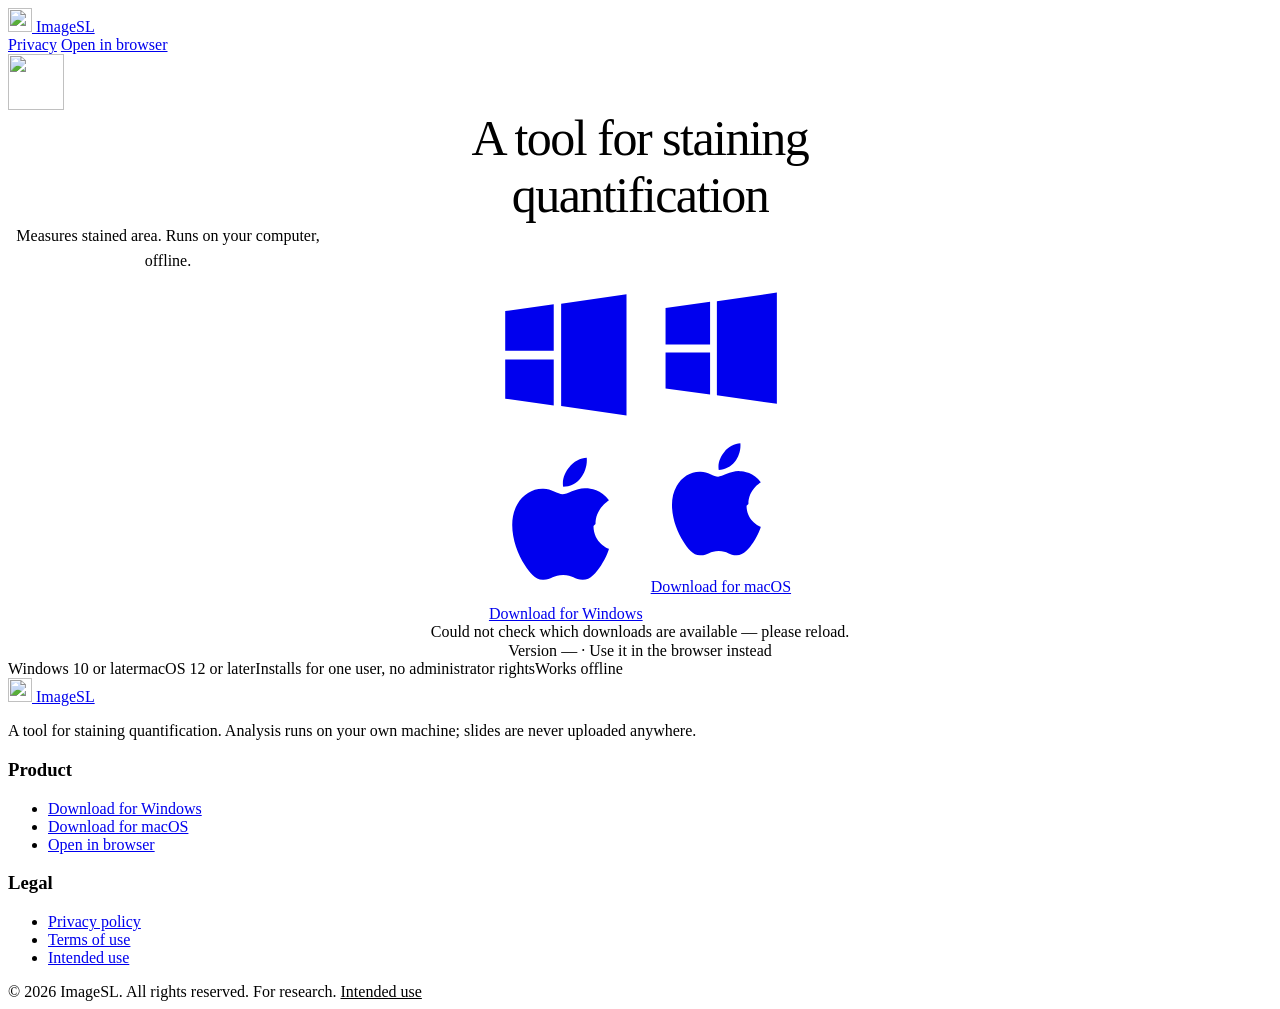
==== commit 05d9b61e: "Rebuild the look on a tinted canvas with bright white panels The previous pass was austere: pure whi" ====
--- a/server/web/landing.html
+++ b/server/web/landing.html
@@ -28,9 +28,13 @@
      One statement, one action. The page is mostly space on purpose: the mark
      above the headline gives the column an axis, and nothing competes with the
      two buttons. */
-  .hero{text-align:center;padding:var(--s16) 0 var(--s12)}
+  /* Bright white band on the tinted canvas — the page is built from alternating
+     bands rather than one flat colour, which is what gives it structure without
+     a single border. */
+  .hero{text-align:center;padding:var(--s16) 0 var(--s12);background:var(--card);
+        border-bottom:1px solid var(--line)}
   .hero-mark{width:56px;height:56px;display:block;margin:0 auto var(--s8)}
-  h1{margin:0;font-size:clamp(32px,5vw,52px);font-weight:var(--w-thin);
+  h1{margin:0;font-size:clamp(32px,5vw,50px);font-weight:var(--w-med);
      letter-spacing:-.03em;line-height:1.14;max-width:15ch;margin-inline:auto}
   .sub{margin:var(--s5) auto 0;max-width:40ch;font-size:var(--t-lead);
        color:var(--ink-3);line-height:1.55;font-weight:var(--w-light)}
@@ -42,9 +46,12 @@
   .meta a{color:var(--ink-3);text-decoration:none;border-bottom:1px solid var(--line)}
   .meta a:hover{color:var(--ink)}
 
-  /* -- spec line --------------------------------------------------------- */
-  .spec{border-top:1px solid var(--line);background:var(--bg)}
-  .spec .wrap{display:flex;flex-wrap:wrap;gap:var(--s2) var(--s8);padding-block:var(--s6);
+  /* -- spec line ---------------------------------------------------------
+     Takes the remaining height of the canvas and centres its text inside it, so
+     on a tall window the grey band reads as a deliberate area rather than as
+     content sitting at the top of an accidental gap. */
+  .spec{border-top:0;background:var(--bg);flex:1;display:flex;align-items:center}
+  .spec .wrap{display:flex;flex-wrap:wrap;gap:var(--s2) var(--s8);padding-block:var(--s8);
               font-size:var(--t-small);color:var(--ink-3);justify-content:center;text-align:center}
   .spec b{font-weight:var(--w-normal);color:var(--ink-2)}
 
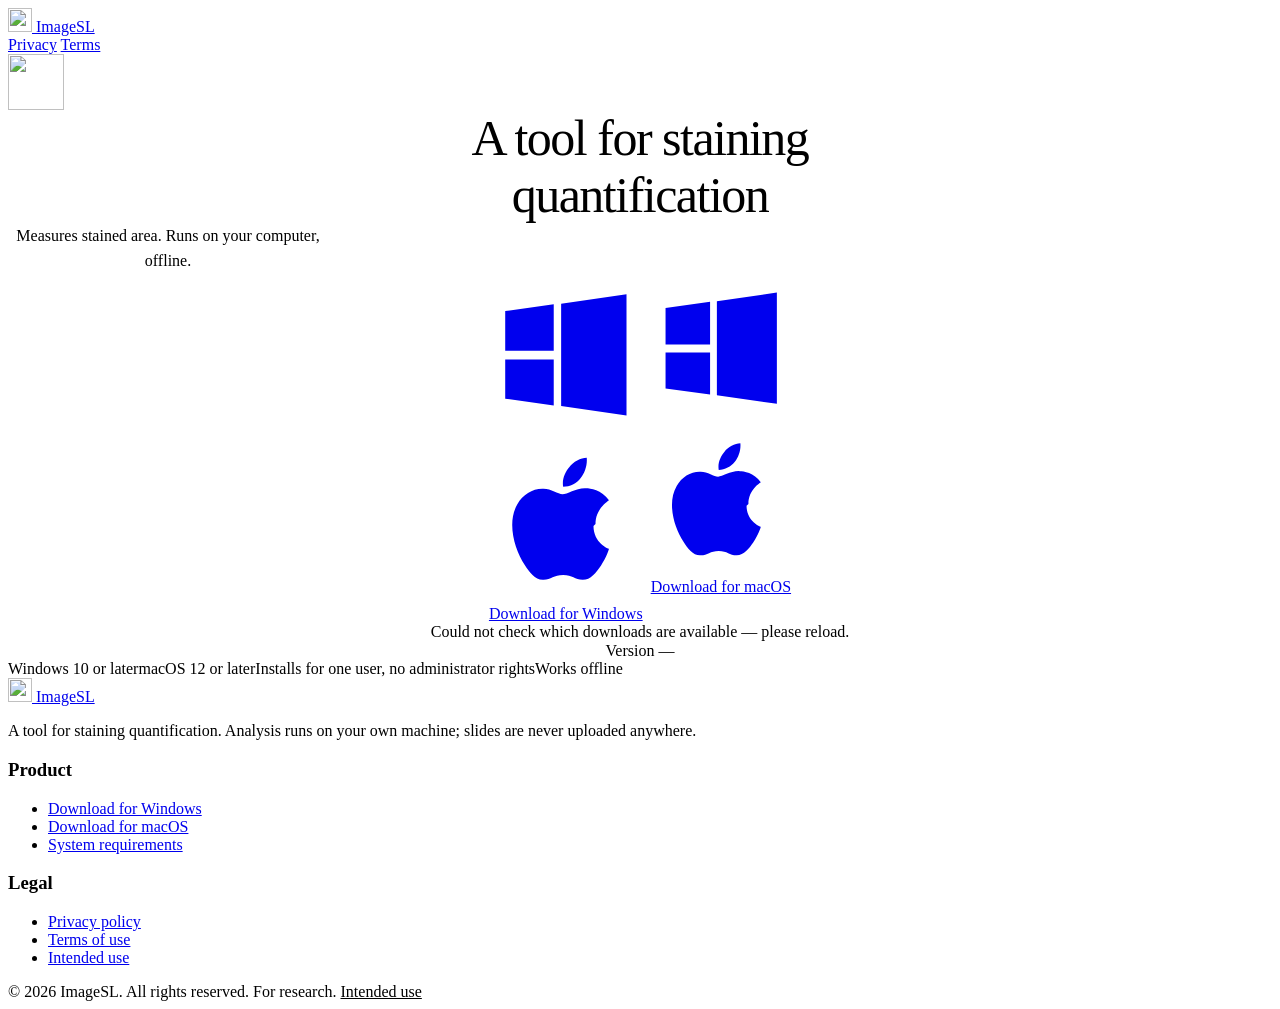
==== commit cc796fc9: "Withdraw the hosted analyzer; ImageSL is a downloadable application The site no longer analyses slid" ====
--- a/server/web/landing.html
+++ b/server/web/landing.html
@@ -67,7 +67,7 @@
     </a>
     <nav class="site-nav">
       <a class="opt" href="/privacy">Privacy</a>
-      <a href="/app">Open in browser</a>
+      <a class="opt" href="/terms">Terms</a>
     </nav>
   </div>
 </header>
@@ -103,7 +103,7 @@
       </div>
 
       <p class="hint" id="hint"></p>
-      <p class="meta">Version <span id="ver">—</span> · <a href="/app">Use it in the browser instead</a></p>
+      <p class="meta">Version <span id="ver">—</span></p>
     </div>
   </section>
 
@@ -134,7 +134,7 @@
         <ul>
           <li><a href="#" id="f-win">Download for Windows</a></li>
           <li><a href="#" id="f-mac">Download for macOS</a></li>
-          <li><a href="/app">Open in browser</a></li>
+          <li><a href="/terms#intended-use">System requirements</a></li>
         </ul>
       </div>
 
